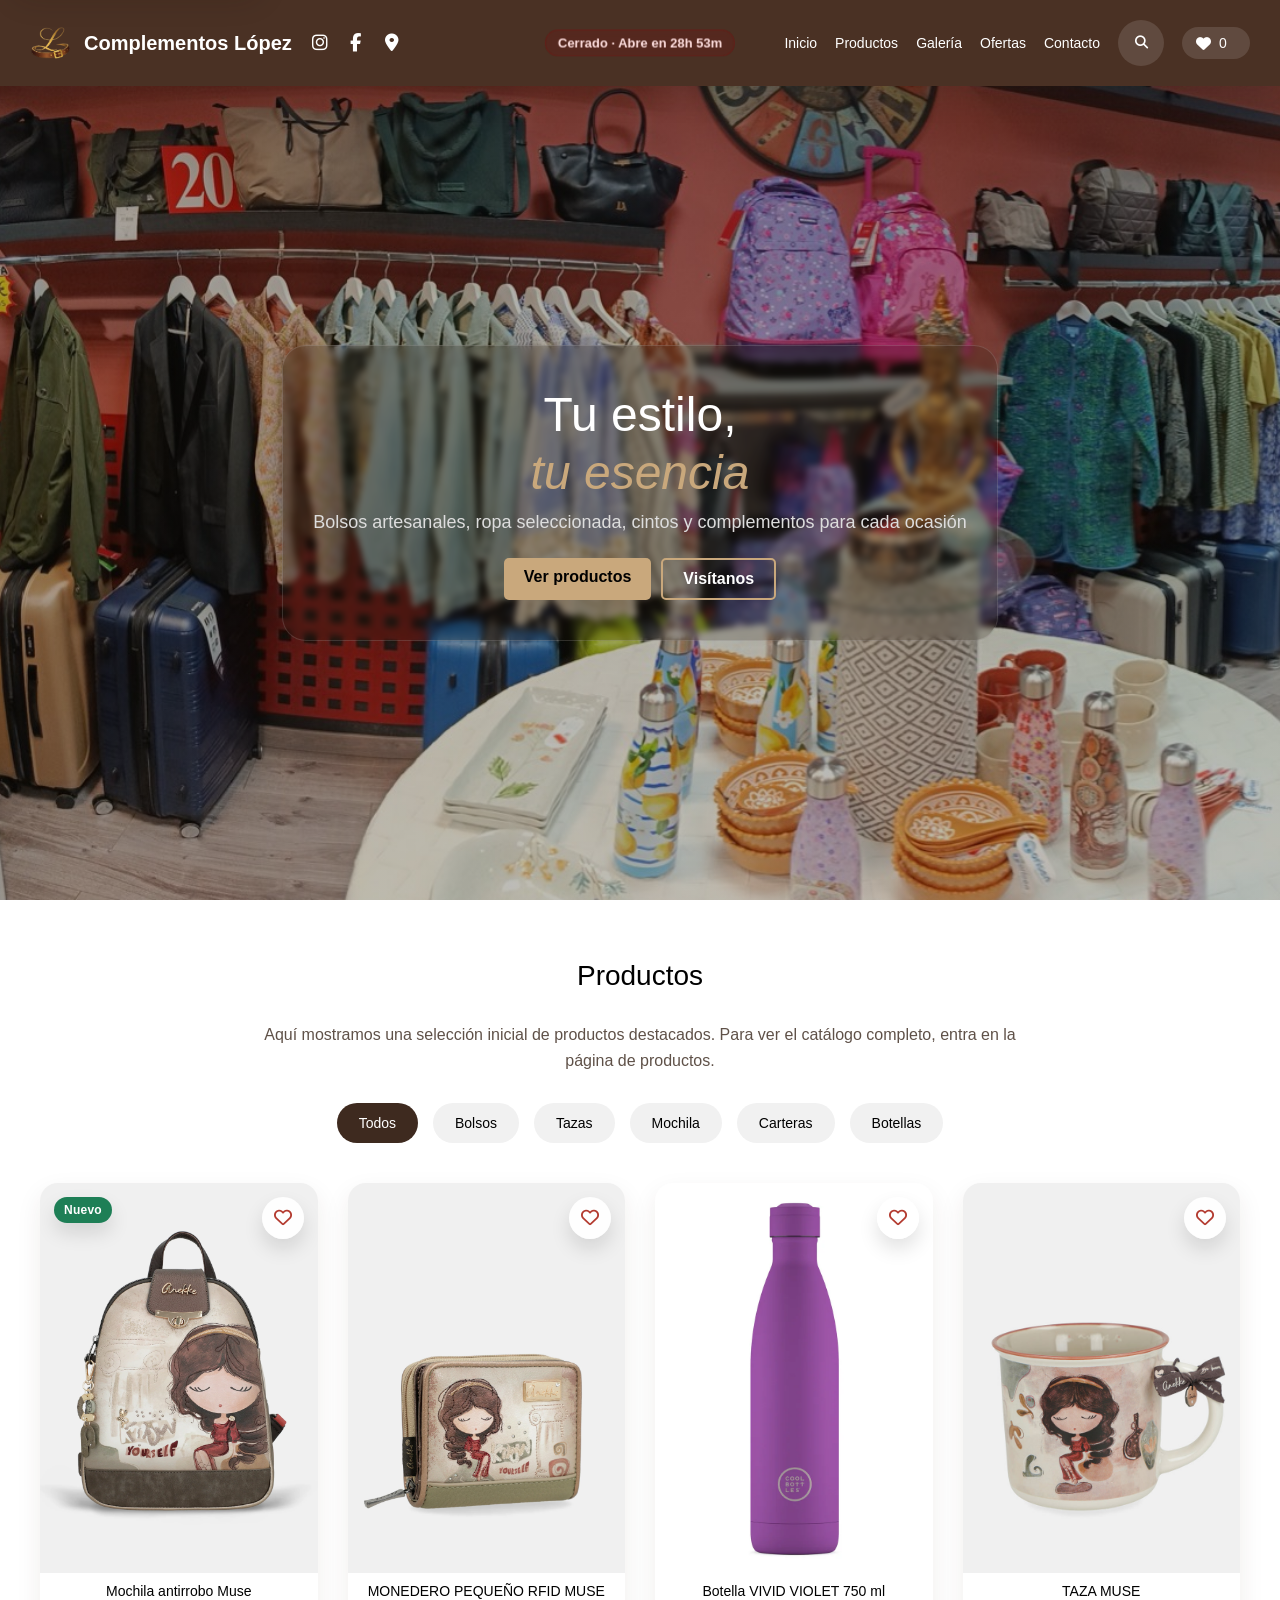
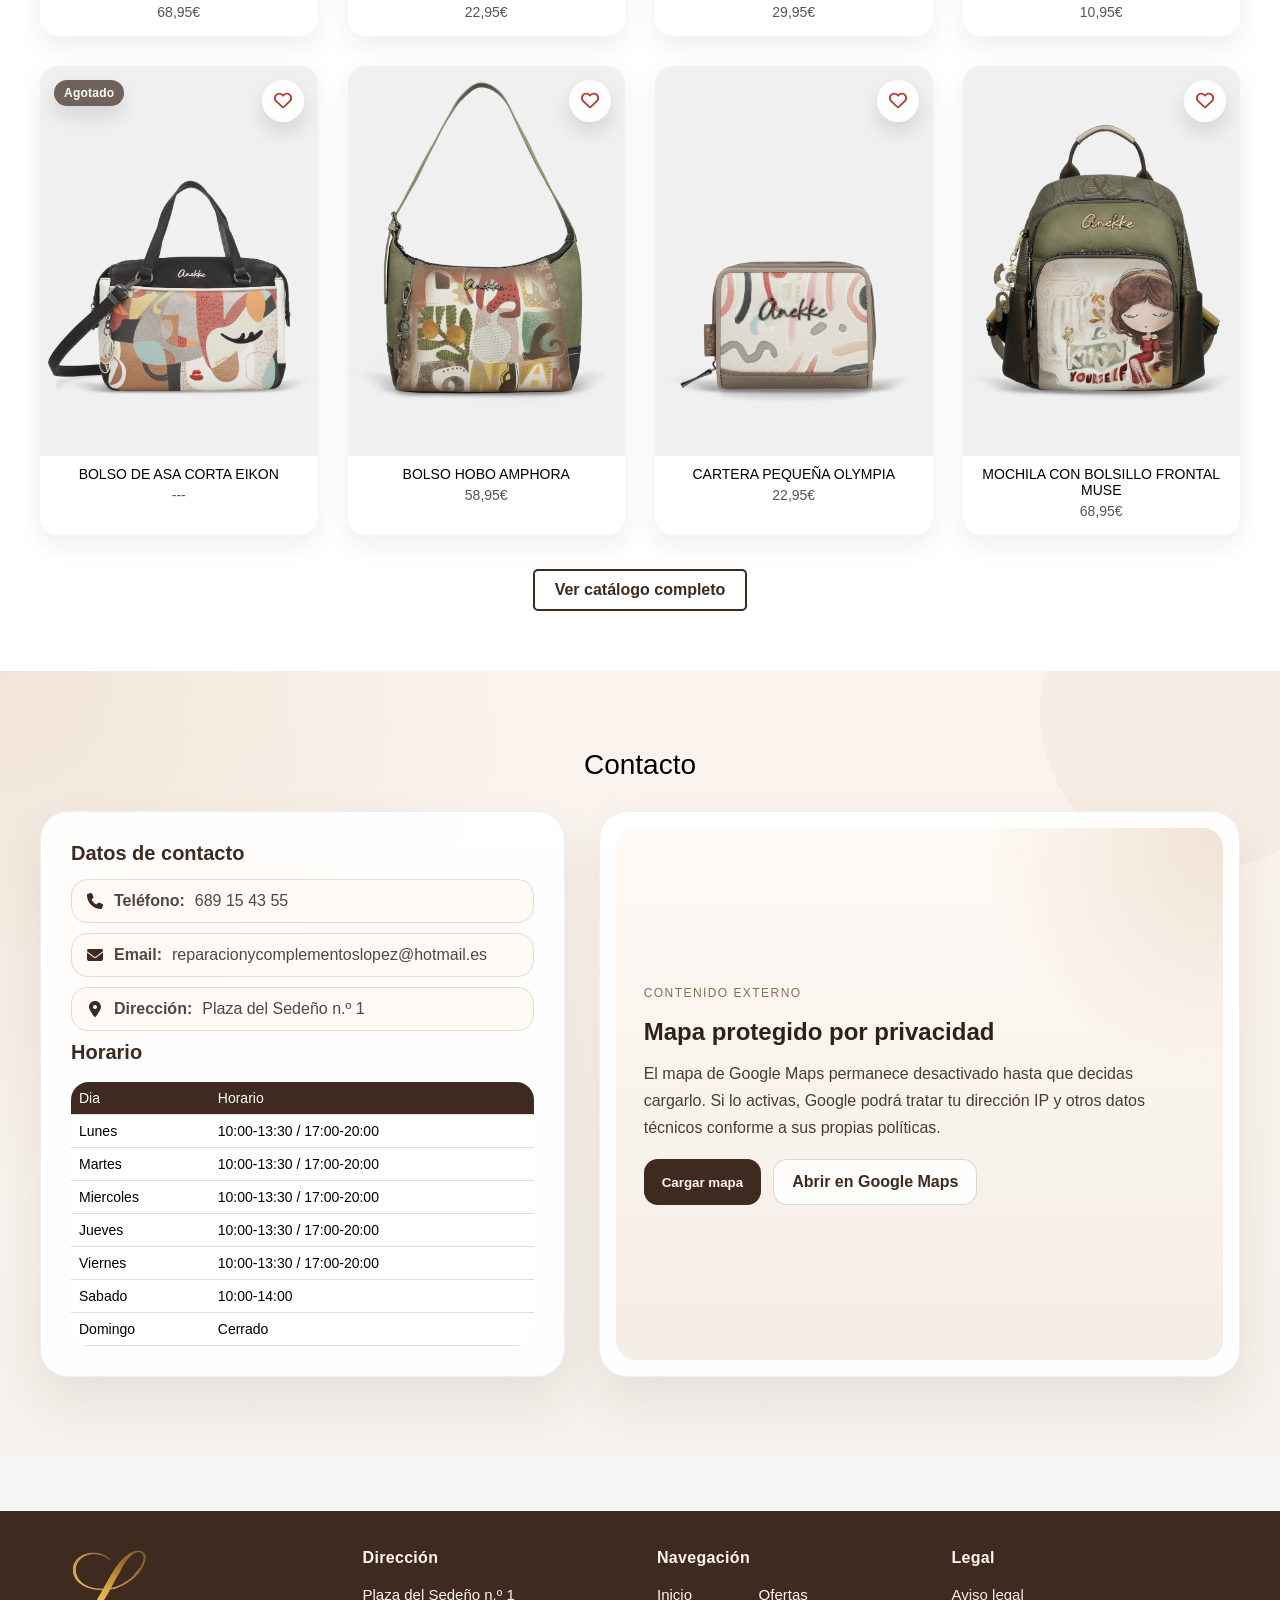
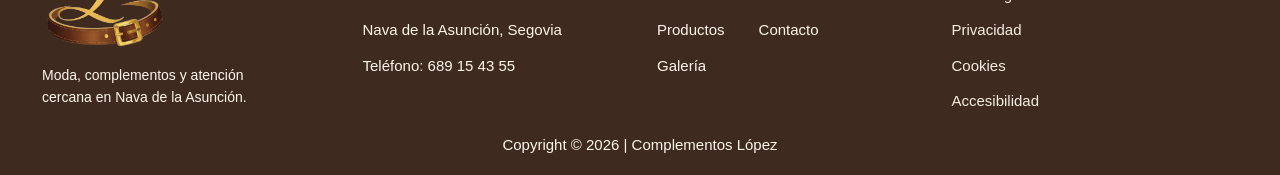
==== index.html @ 9026a292 "2º comit" ====
<!DOCTYPE html>
<html lang="es">
<head>
    <meta charset="UTF-8">
    <meta name="viewport" content="width=device-width, initial-scale=1.0">
    <title>Complementos López - Complementos y reparación de calzado en Nava de la Asunción</title>
    <meta name="description" content="Complementos López en Nava de la Asunción: complementos, reparación de calzado, catálogo, ofertas, galería, horarios y datos de contacto de la tienda.">
    <link rel="canonical" href="https://www.complementoslopeznava.es/">
    <link rel="stylesheet" href="styles.css">
    <link rel="stylesheet" href="https://cdnjs.cloudflare.com/ajax/libs/font-awesome/6.5.2/css/all.min.css">
    <script type="application/ld+json">
    {
      "@context": "https://schema.org",
      "@type": "LocalBusiness",
      "@id": "https://www.complementoslopeznava.es/#localbusiness",
      "name": "Complementos López",
      "url": "https://www.complementoslopeznava.es/",
      "image": "https://www.complementoslopeznava.es/imagen%20sin%20fondo%206.png",
      "logo": "https://www.complementoslopeznava.es/imagen%20sin%20fondo%206.png",
      "telephone": "+34689154355",
      "email": "reparacionycomplementoslopez@hotmail.es",
      "address": {
        "@type": "PostalAddress",
        "streetAddress": "Plaza del Sedeño n.º 1",
        "addressLocality": "Nava de la Asunción",
        "addressRegion": "Segovia",
        "addressCountry": "ES"
      },
      "openingHours": [
        "Mo-Fr 10:00-13:30",
        "Mo-Fr 17:00-20:00",
        "Sa 10:00-14:00"
      ],
      "openingHoursSpecification": [
        {
          "@type": "OpeningHoursSpecification",
          "dayOfWeek": [
            "Monday",
            "Tuesday",
            "Wednesday",
            "Thursday",
            "Friday"
          ],
          "opens": "10:00",
          "closes": "13:30"
        },
        {
          "@type": "OpeningHoursSpecification",
          "dayOfWeek": [
            "Monday",
            "Tuesday",
            "Wednesday",
            "Thursday",
            "Friday"
          ],
          "opens": "17:00",
          "closes": "20:00"
        },
        {
          "@type": "OpeningHoursSpecification",
          "dayOfWeek": "Saturday",
          "opens": "10:00",
          "closes": "14:00"
        }
      ],
      "sameAs": [
        "https://www.instagram.com/complementos_lopez?igsh=ODFwa2NobmN1YTds",
        "https://www.facebook.com/reparaciondecalzadoycomplemetoslopez?locale=es_ES"
      ],
      "hasMap": "https://maps.app.goo.gl/gQDj4W1P7266BY769"
    }
    </script>
    <script src="script.js" defer></script>
</head>
<body>
<div id="top" aria-hidden="true"></div>
<a class="skip-link" href="#contenido-principal">Saltar al contenido principal</a>
<!-----------------------------------------------NAVEGACION--------------------------------------------------->
    <header class="header">
        <div class="header-brand">
            <a href="#top" class="brand-link" aria-label="Ir al inicio">
                <img src="imagen sin fondo 6.png" alt="Logo de Complementos López" class="brand-logo">
                <h1>Complementos López</h1>
            </a>
            <div class="redes redes-brand">
              <a href="https://www.instagram.com/complementos_lopez?igsh=ODFwa2NobmN1YTds" target="_blank" rel="noopener noreferrer" aria-label="Instagram"><i class="fa-brands fa-instagram"></i></a>
              <a href="https://www.facebook.com/reparaciondecalzadoycomplemetoslopez?locale=es_ES" target="_blank" rel="noopener noreferrer" aria-label="Facebook"><i class="fa-brands fa-facebook-f"></i></a>
              <a href="#Contacto" aria-label="Ir a contacto"><i class="fa-solid fa-location-dot"></i></a>
            </div>
        </div>
        <a href="#Contacto" class="contador-link" aria-label="Ir a la sección de contacto y horario">
            <p class="contador contador-horario"></p>
        </a>
        <button class="menu-toggle" type="button" aria-expanded="false" aria-controls="header-panel" aria-label="Abrir menú principal">
            <span></span>
            <span></span>
            <span></span>
        </button>
        <div id="header-panel" class="header-panel">
            <nav class="nav">
                <ul>
                    <li><a href="#top">Inicio</a></li>
                    <li><a href="catalogo.html">Productos</a></li>
                    <li><a href="galeria.html">Galería</a></li>
                    <li><a href="ofertas.html">Ofertas</a></li>
                    <li><a href="#Contacto">Contacto</a></li>
                </ul>
            </nav>
            <div class="header-tools">
                <div class="buscador-header" role="search">
                    <button class="buscador-toggle" type="button" aria-label="Abrir buscador">
                        <i class="fa-solid fa-magnifying-glass"></i>
                    </button>
                    <div class="buscador-campo">
                        <input type="search" class="buscador-input" placeholder="Buscar producto" aria-label="Buscar producto">
                        <button class="buscador-cerrar" type="button" aria-label="Cerrar buscador">
                            <i class="fa-solid fa-xmark"></i>
                        </button>
                    </div>
                    <div class="buscador-resultados" hidden></div>
                </div>
            </div>
        </div>
        <div class="favoritos-menu">
            <button class="favoritos-toggle" type="button" aria-label="Abrir favoritos">
                <i class="fa-solid fa-heart favoritos-icono"></i>
                <span class="favoritos-contador">0</span>
            </button>
            <div class="favoritos-panel" hidden>
                <p class="favoritos-vacio">Todavía no has marcado productos favoritos.</p>
                <div class="favoritos-lista"></div>
            </div>
        </div>
    </header>

<main id="contenido-principal">
<!-----------------------------------------------CENTRO DEL INICIO-------------------------------------------->
    <section id="Inicio" class="hero">
        <a href="#Contacto" class="contador-hero-link" aria-label="Ir a la sección de contacto y horario">
            <p class="contador contador-horario contador-hero"></p>
        </a>
        <div class="hero-content">
            <h2>Tu estilo,<br><em>tu esencia</em></h2>
            <p class="subtitulo">Bolsos artesanales, ropa seleccionada, cintos y complementos para cada ocasión</p>
            <div class="hero-buttons">
                <a href="catalogo.html" class="btn">Ver productos</a>
                <a href="#Contacto" class="btn btn-outline">Visítanos</a>
            </div>
        </div>
    </section>

<!---------------------------------------------------FILTROS--------------------------------------------------->
    <section id="Productos" class="productos">
        <h2 class="titulo-seccion">Productos</h2>
        <p class="seccion-intro">
            Aquí mostramos una selección inicial de productos destacados. Para ver el catálogo completo, entra en la página de productos.
        </p>

        <div class="filtros">
            <button class="filtro-btn active" type="button">Todos</button>
            <button class="filtro-btn" type="button">Bolsos</button>
            <button class="filtro-btn" type="button">Tazas</button>
            <button class="filtro-btn" type="button">Mochila</button>
            <button class="filtro-btn" type="button">Carteras</button>
            <button class="filtro-btn" type="button">Botellas</button>
        </div>

<!---------------------------------------------------PRODUCTOS------------------------------------------------->

<!--Mochila antirrobo Muse-->

        <div class="grid-productos">
            <article
                class="producto"
                data-producto-id="mochila-muse"
                data-categoria="mochila"
                data-img="Productos/Mochila antirrobo Muse.jpg.webp"
                data-img-hover="Productos/Mochila antirrobo muse 2.jpg.webp"
                data-img2="Productos/Mochila antirrobo muse 2.jpg.webp"
                data-img3="Productos/MOCHILA ANTIRROBO MUSE 3.jpg.webp"
                data-descripcion="Mochila antirrobo de estilo urbano, cómoda para el día a día y con un acabado elegante."
                data-novedad="true">
                <img src="Productos/Mochila antirrobo Muse.jpg.webp" alt="Mochila antirrobo Muse">
                <h3>Mochila antirrobo Muse</h3>
                <p class="precio">68,95€</p>
            </article>

<!--MONEDERO PEQUEÑO RFID MUSE-->

            <article
                class="producto"
                data-producto-id="monedero-rfid-muse"
                data-categoria="carteras"
                data-img="Productos/MONEDERO PEQUENO RFID MUSE 1.jpg.webp"
                data-img-hover="Productos/MONEDERO PEQUENO RFID MUSE 2.jpg.webp"
                data-img2="Productos/MONEDERO PEQUENO RFID MUSE 2.jpg.webp"
                data-img3="Productos/MONEDERO PEQUENO RFID MUSE 3.jpg.webp"
                data-descripcion="Monedero pequeño RFID Muse con formato compacto y protección para tarjetas."
                data-novedad="false">
                <img src="Productos/MONEDERO PEQUENO RFID MUSE 1.jpg.webp" alt="MONEDERO PEQUEÑO RFID MUSE">
                <h3>MONEDERO PEQUEÑO RFID MUSE</h3>
                <p class="precio">22,95€</p>
            </article>

<!--Botella VIVID VIOLET 750 ml-->

            <article
                class="producto"
                data-producto-id="botella-vivid-violet"
                data-categoria="botellas"
                data-img="Productos/Botella VIVID VIOLET.jpg.webp"
                data-img-hover="Productos/Botella VIVID VIOLET 750 ml 2.jpg.webp"
                data-img2="Productos/Botella VIVID VIOLET 750 ml 2.jpg.webp"
                data-img3="Productos/Botella VIVID VIOLET 750 ml 3.jpg.webp"
                data-descripcion="Botella reutilizable de 750 ml, ligera y práctica para llevar agua con estilo."
                data-novedad="false">
                <img src="Productos/Botella VIVID VIOLET.jpg.webp" alt="Botella Vivid Violet de 750 mililitros">
                <h3>Botella VIVID VIOLET 750 ml</h3>
                <p class="precio">29,95€</p>
            </article>

<!--TAZA MUSE-->

            <article
                class="producto"
                data-producto-id="taza-muse"
                data-categoria="tazas"
                data-img="Productos/TAZA MUSE 1.jpg"
                data-img-hover="Productos/TAZA MUSE 2.jpg.webp"
                data-img2="Productos/TAZA MUSE 2.jpg.webp"
                data-img3="Productos/TAZA MUSE 3.jpg.webp"
                data-descripcion="Taza Muse con diseño cuidado para uso diario o regalo."
                data-novedad="false">
                <img src="Productos/TAZA MUSE 1.jpg" alt="TAZA MUSE">
                <h3>TAZA MUSE</h3>
                <p class="precio">10,95€</p>
            </article>

<!--BOLSO DE ASA CORTA EIKON-->

            <article
                class="producto"
                data-producto-id="bolso-eikon"
                data-categoria="bolsos"
                data-img="Productos/BOLSO DE ASA CORTA EIKON 1.jpg.webp"
                data-img-hover="Productos/BOLSO DE ASA CORTA EIKON 2.jpg.webp"
                data-img2="Productos/BOLSO DE ASA CORTA EIKON 2.jpg.webp"
                data-img3="Productos/BOLSO DE ASA CORTA EIKON 3.jpg.webp"
                data-descripcion="Bolso de asa corta con un formato elegante y cómodo para elevar cualquier look diario."
                data-novedad="false">
                <img src="Productos/BOLSO DE ASA CORTA EIKON 1.jpg.webp" alt="Bolso de asa corta eikon">
                <h3>BOLSO DE ASA CORTA EIKON</h3>
                <p class="precio">---</p>
            </article>

<!--BOLSO HOBO AMPHORA-->

            <article
                class="producto"
                data-producto-id="bolso-hobo"
                data-categoria="bolsos"
                data-img="Productos/BOLSO HOBO AMPHORA 1.jpg.webp"
                data-img-hover="Productos/BOLSO HOBO AMPHORA 2.jpg.webp"
                data-img2="Productos/BOLSO HOBO AMPHORA 2.jpg.webp"
                data-img3="Productos/BOLSO HOBO AMPHORA 3.jpg.webp"
                data-descripcion="Bolso hobo de estilo actual, amplio y práctico para el día a día."
                data-novedad="false">
                <img src="Productos/BOLSO HOBO AMPHORA 1.jpg.webp" alt="Bolso hobo Amphora">
                <h3>BOLSO HOBO AMPHORA</h3>
                <p class="precio">58,95€</p>
            </article>

<!--BILLETERO PEQUEÑO OLYMPIA-->
            
            <article
                class="producto"
                data-producto-id="cartera-olympia"
                data-categoria="carteras"
                data-img="Productos/BILLETERO PEQUENO OLYMPIA 1.jpg.webp"
                data-img-hover="Productos/BILLETERO PEQUENO OLYMPIA 2.jpg.webp"
                data-img2="Productos/BILLETERO PEQUENO OLYMPIA 2.jpg.webp"
                data-img3="Productos/BILLETERO PEQUENO OLYMPIA 3.jpg.webp"
                data-descripcion="Cartera compacta y práctica, perfecta para llevar lo esencial con orden."
                data-novedad="false">
                <img src="Productos/BILLETERO PEQUENO OLYMPIA 1.jpg.webp" alt="Cartera pequeña Olympia">
                <h3>CARTERA PEQUEÑA OLYMPIA</h3>
                <p class="precio">22,95€</p>
            </article>

<!--MOCHILA CON BOLSILLO FRONTAL MUSE-->
            
            <article
                class="producto"
                data-producto-id="mochila-frontal-muse"
                data-categoria="mochila"
                data-img="Productos/MOCHILA CON BOLSILLO FRONTAL MUSE 1.jpg.webp"
                data-img-hover="Productos/MOCHILA CON BOLSILLO FRONTAL MUSE 2.jpg.webp"
                data-img2="Productos/MOCHILA CON BOLSILLO FRONTAL MUSE 2.jpg.webp"
                data-img3="Productos/MOCHILA CON BOLSILLO FRONTAL MUSE 3.jpg.webp"
                data-descripcion="Mochila versátil con bolsillo frontal y formato cómodo para uso diario."
                data-novedad="false">
                <img src="Productos/MOCHILA CON BOLSILLO FRONTAL MUSE 1.jpg.webp" alt="Mochila con bolsillo frontal Muse">
                <h3>MOCHILA CON BOLSILLO FRONTAL MUSE</h3>
                <p class="precio">68,95€</p>
            </article>


        </div>

        <div class="productos-cta">
            <a href="catalogo.html" class="btn btn-outline-dark">Ver catálogo completo</a>
        </div>
    </section>

<!---------------------------------------------------CONTACTO----------------------------------------------------->
<section id="Contacto" class="contacto">
    <h2 class="titulo-seccion">Contacto</h2>

    <div class="contenedor-contacto">

        <div class="info-contacto">
            <h3>Datos de contacto</h3>
            <p><i class="fa-solid fa-phone"></i><strong>Teléfono:</strong> 689 15 43 55</p>
            <p><i class="fa-solid fa-envelope"></i><strong>Email:</strong> reparacionycomplementoslopez@hotmail.es</p>
            <p><i class="fa-solid fa-location-dot"></i><strong>Dirección:</strong> Plaza del Sedeño n.º 1</p>
            <a
                class="contacto-mapa-link"
                href="https://maps.app.goo.gl/gQDj4W1P7266BY769"
                target="_blank"
                rel="noopener noreferrer">
                <i class="fa-solid fa-map-location-dot"></i>
                <span>Abrir ubicacion en Google Maps</span>
            </a>

            <h3>Horario</h3>
            <table class="tabla-horario">
                <tr><th>Dia</th><th>Horario</th></tr>
                <tr><td>Lunes</td><td>10:00-13:30 / 17:00-20:00</td></tr>
                <tr><td>Martes</td><td>10:00-13:30 / 17:00-20:00</td></tr>
                <tr><td>Miercoles</td><td>10:00-13:30 / 17:00-20:00</td></tr>
                <tr><td>Jueves</td><td>10:00-13:30 / 17:00-20:00</td></tr>
                <tr><td>Viernes</td><td>10:00-13:30 / 17:00-20:00</td></tr>
                <tr><td>Sabado</td><td>10:00-14:00</td></tr>
                <tr><td>Domingo</td><td>Cerrado</td></tr>
            </table>
        </div>

<!----------------------------------------------------MAPA--------------------------------------------------------->

        <div class="mapa" data-mapa-externo>
            <div class="mapa-placeholder">
                <p class="mapa-eyebrow">Contenido externo</p>
                <h3>Mapa protegido por privacidad</h3>
                <p>El mapa de Google Maps permanece desactivado hasta que decidas cargarlo. Si lo activas, Google podrá tratar tu dirección IP y otros datos técnicos conforme a sus propias políticas.</p>
                <div class="mapa-acciones">
                    <button class="btn-mapa-cargar" type="button" data-mapa-cargar>Cargar mapa</button>
                    <a
                        class="btn-mapa-externo"
                        href="https://maps.app.goo.gl/gQDj4W1P7266BY769"
                        target="_blank"
                        rel="noopener noreferrer">Abrir en Google Maps</a>
                </div>
            </div>
            <template>
                <iframe
                    src="https://www.google.com/maps/embed?pb=!1m18!1m12!1m3!1d3004.0235527162286!2d-4.4882513!3d41.155837399999996!2m3!1f0!2f0!3f0!3m2!1i1024!2i768!4f13.1!3m3!1m2!1s0xd40d364d675784f%3A0x12f9c9408aeae79b!2sComplementos%20L%C3%B3pez%20%7C%20Nava%20de%20la%20Asunci%C3%B3n!5e0!3m2!1ses!2ses!4v1775639501755!5m2!1ses!2ses"
                    width="100%"
                    height="400"
                    style="border:0;"
                    allowfullscreen=""
                    loading="lazy"
                    referrerpolicy="no-referrer-when-downgrade"></iframe>
            </template>
        </div>

    </div>
</section>

    </main>
<footer class="footer">
    <div class="footer-superior">
        <div class="footer-brand">
            <a href="#top" class="footer-logo-link" aria-label="Ir al inicio de Complementos López">
                <img src="imagen sin fondo 6.png" alt="Logo de Complementos López" class="footer-logo">
            </a>
            <p class="footer-brand-texto">Moda, complementos y atención cercana en Nava de la Asunción.</p>
        </div>

        <div class="footer-columna">
            <h3>Dirección</h3>
            <p>Plaza del Sedeño n.º 1</p>
            <p>Nava de la Asunción, Segovia</p>
            <p>Teléfono: 689 15 43 55</p>
        </div>

        <div class="footer-columna">
            <h3>Navegación</h3>
            <div class="footer-nav-grid">
                <a href="#top">Inicio</a>
                <a href="ofertas.html">Ofertas</a>
                <a href="catalogo.html">Productos</a>
                <a href="index.html#Contacto">Contacto</a>
                <a href="galeria.html">Galería</a>
            </div>
        </div>

        <div class="footer-columna footer-columna-placeholder">
            <h3>Legal</h3>
            <a href="aviso-legal.html">Aviso legal</a>
            <a href="privacidad.html">Privacidad</a>
            <a href="cookies.html">Cookies</a>
            <a href="accesibilidad.html">Accesibilidad</a>
        </div>
    </div>

    <div class="footer-copy">
        <p>Copyright © 2026 | Complementos López</p>
    </div>
</footer>
</body>
</html>
---- styles.css ----
* {
  margin: 0;
  padding: 0;
  box-sizing: border-box;
}

html {
  scroll-behavior: smooth;
  overflow-x: hidden;
}

:root {
  --header-height: 86px;
  --header-height-mobile: 104px;
  --header-height-compact: 82px;
}

/* TIPOGRAFÍA */
body {
  font-family: Arial, sans-serif;
  background-color: #f5f5f5;
  margin: 0;
  padding-top: var(--header-height);
  width: 100%;
  max-width: 100%;
  overflow-x: hidden;
}

.skip-link {
  position: fixed;
  top: 14px;
  left: 14px;
  z-index: 2500;
  padding: 12px 16px;
  border-radius: 14px;
  background: #fff6ea;
  color: #3e2a1f;
  text-decoration: none;
  font-weight: 700;
  box-shadow: 0 18px 30px rgba(31, 20, 13, 0.16);
  transform: translateY(-180%);
  transition: transform 0.2s ease;
}

.skip-link:focus {
  transform: translateY(0);
}

a:focus-visible,
button:focus-visible,
input:focus-visible,
summary:focus-visible,
[role="button"]:focus-visible {
  outline: 3px solid #e7c493;
  outline-offset: 3px;
}

a,
button,
input,
textarea,
select,
summary,
[role="button"] {
  -webkit-tap-highlight-color: transparent;
}

.producto,
.producto *,
.galeria-post,
.galeria-post *,
.miniaturas img,
.producto-img-principal,
.producto-flecha,
.lightbox-nav,
.lightbox-cerrar {
  -webkit-tap-highlight-color: transparent;
}

body.lightbox-abierto,
body.modal-disponibilidad-abierta,
body.menu-movil-abierto {
  overflow: hidden;
}

/* HEADER */
.header {
  position: fixed;
  top: 0;
  width: 100%;
  background-color: #4a3124;
  color: white;
  display: flex;
  align-items: center;
  gap: 18px;
  padding: 16px 30px;
  z-index: 1000;
  min-height: var(--header-height);
  overflow: visible;
  box-shadow: 0 10px 30px rgba(31, 20, 13, 0.14);
}

.header-brand {
  display: flex;
  align-items: center;
  gap: 16px;
  flex: 0 0 auto;
  flex-wrap: wrap;
  position: relative;
  z-index: 3;
}

.brand-link {
  display: inline-flex;
  align-items: center;
  gap: 12px;
  text-decoration: none;
  color: white;
}

.brand-logo {
  width: 42px;
  height: 42px;
  object-fit: contain;
}

.header h1 {
  font-size: 20px;
  flex: 0 0 auto;
}

.menu-toggle {
  display: none;
  width: 46px;
  height: 46px;
  border: none;
  border-radius: 16px;
  background: rgba(255, 255, 255, 0.12);
  color: white;
  cursor: pointer;
  align-items: center;
  justify-content: center;
  flex-direction: column;
  gap: 5px;
  padding: 0;
}

.menu-toggle span {
  width: 20px;
  height: 2px;
  border-radius: 999px;
  background: currentColor;
  transition: transform 0.22s ease, opacity 0.22s ease;
}

.header.menu-abierto .menu-toggle span:nth-child(1) {
  transform: translateY(7px) rotate(45deg);
}

.header.menu-abierto .menu-toggle span:nth-child(2) {
  opacity: 0;
}

.header.menu-abierto .menu-toggle span:nth-child(3) {
  transform: translateY(-7px) rotate(-45deg);
}

.header-panel {
  margin-left: auto;
  min-width: 0;
  display: flex;
  align-items: center;
  justify-content: flex-end;
  gap: 18px;
  flex: 1 1 auto;
}

/* NAV */
.header nav {
  min-width: 0;
  position: relative;
  z-index: 3;
}

.header nav ul {
  list-style: none;
  display: flex;
  gap: 18px;
  flex-wrap: nowrap;
}

.header nav a {
  text-decoration: none;
  color: white;
  font-size: 14px;
  transition: color 0.2s, background 0.2s;
}

.header nav a:hover {
  color: #e0be90;
}

.header-tools {
  display: flex;
  align-items: center;
  gap: 12px;
  flex: 0 0 auto;
  position: relative;
  z-index: 4;
}

.breadcrumbs {
  display: flex;
  align-items: center;
  gap: 10px;
  max-width: 1240px;
  margin: 0 auto;
  padding: 10px 40px 0;
  color: #7a6d65;
  font-size: 13px;
}

.breadcrumbs a {
  color: #5f5148;
  text-decoration: none;
}

.breadcrumbs a:hover {
  color: #3e2a1f;
}

/* HERO (INICIO) */
.hero {
  position: relative;
  min-height: calc(100vh - var(--header-height));
  display: flex;
  justify-content: center;
  align-items: center;
  text-align: center;
  color: white;
  padding: 20px;
  overflow: hidden;
  isolation: isolate;
}

.hero::before {
  content: "";
  position: absolute;
  inset: 0;
  background-image:
    linear-gradient(rgba(20, 15, 10, 0.35), rgba(20, 15, 10, 0.28)),
    url("PANORAMICA de la tienda entera optimizada.jpg");
  background-repeat: no-repeat;
  background-size: auto 100%;
  background-position: left center;
  transform: scale(1.02);
  animation: mover-panorama 32s ease-in-out infinite alternate;
  z-index: -1;
}

.hero-content {
  max-width: 760px;
  padding: 40px 30px;
  background: rgba(35, 23, 16, 0.18);
  border: 1px solid rgba(255, 255, 255, 0.14);
  backdrop-filter: blur(3px);
  border-radius: 24px;
}

.contador-hero-link {
  display: none;
  text-decoration: none;
  z-index: 1;
}

.contador-hero {
  padding: 8px 16px;
  font-size: 12px;
  line-height: 1.1;
  text-align: center;
  box-shadow: 0 14px 30px rgba(28, 18, 12, 0.2);
}

@keyframes mover-panorama {
  from {
    background-position: left center;
  }

  to {
    background-position: right center;
  }
}

.hero-content h2 {
  font-size: 48px;
  font-weight: 300;
  line-height: 1.2;
  margin-bottom: 10px;
}

.hero-content h2 em {
  font-style: italic;
  color: #c9a87c;
}

.hero-content p {
  font-size: 18px;
  color: #ddd;
  margin-bottom: 25px;
}

/* BOTONES */
.hero-buttons {
  display: flex;
  justify-content: center;
  gap: 10px;
}

.btn {
  background-color: #c9a87c;
  color: black;
  padding: 10px 20px;
  text-decoration: none;
  font-weight: bold;
  border-radius: 5px;
  transition: background 0.2s;
}

.btn:hover {
  background-color: #e0be90;
}

.btn-outline {
  background: transparent;
  border: 2px solid #c9a87c;
  color: white;
}

.btn-outline:hover {
  background: #c9a87c;
  color: black;
}

/* RESPONSIVE */
@media (max-width: 768px) {
  .hero-content h2 {
    font-size: 28px;
  }

  .hero {
    min-height: calc(100vh - var(--header-height-mobile));
    flex-direction: column;
    gap: 14px;
    padding: 16px;
  }

  .hero::before {
    background-size: cover;
    animation-duration: 22s;
  }

  .hero-content {
    padding: 28px 18px;
    border-radius: 18px;
  }

  .breadcrumbs {
    justify-content: center;
    flex-wrap: wrap;
    padding: 12px 16px 0;
  }

  .footer-superior {
    display: flex;
    flex-direction: column;
    width: 100%;
    max-width: 100%;
    gap: 22px;
    padding: 28px 20px 20px;
  }

  .footer-columna {
    display: flex;
    flex-direction: column;
    width: 100%;
    max-width: 100%;
    text-align: left;
  }

  .footer-nav-grid {
    display: flex;
    flex-direction: column;
    width: 100%;
    row-gap: 12px;
  }

  .footer-brand {
    display: none !important;
  }
}

@media (max-width: 640px) {
  .footer {
    margin-top: 12px;
    overflow: hidden;
  }

  .footer-superior {
    padding: 24px 16px 18px;
  }

  .footer-columna + .footer-columna {
    margin-top: 18px;
  }

  .footer-columna p,
  .footer-columna a,
  .footer-columna span,
  .footer-columna h3 {
    max-width: 100%;
    overflow-wrap: anywhere;
  }

  .footer-nav-grid {
    row-gap: 10px;
  }
}

/* PRODUCTOS */
.productos {
  padding: 60px 40px;
  background-color: #fff;
  scroll-margin-top: 100px;
}

.catalogo-productos {
  min-height: calc(100vh - 190px);
}

.titulo-seccion {
  text-align: center;
  font-size: 28px;
  margin-bottom: 30px;
  font-weight: 300;
}

.seccion-intro {
  max-width: 760px;
  margin: 0 auto 30px;
  text-align: center;
  color: #5f5148;
  line-height: 1.6;
}

.productos-cta {
  display: flex;
  justify-content: center;
  margin-top: 34px;
}

.btn-outline-dark {
  background: transparent;
  border: 2px solid #3e2a1f;
  color: #3e2a1f;
}

.btn-outline-dark:hover {
  background: #3e2a1f;
  color: white;
}

/* FILTROS */
.filtros {
  display: flex;
  justify-content: center;
  gap: 15px;
  margin-bottom: 40px;
  flex-wrap: wrap;
}

.filtro, .filtro-btn {
  border: none;
  background: #f1f1f1;
  padding: 12px 22px;
  cursor: pointer;
  font-size: 14px;
  border-radius: 25px;
  transition: all 0.2s;
  font-weight: 500;
}

.filtro:hover, .filtro-btn:hover {
  background: #e0be90;
  color: black;
}

.filtro.activo, .filtro-btn.active {
  background: #3e2a1f;
  color: white;
}

/* GRID PRODUCTOS */
.grid-productos {
  display: grid;
  grid-template-columns: repeat(4, 1fr);
  gap: 30px;
}

@media (max-width: 1180px) {
  .grid-productos {
    grid-template-columns: repeat(3, minmax(0, 1fr));
    gap: 22px;
  }
}

/* TARJETA PRODUCTO */
.producto {
  position: relative;
  overflow: hidden;
  text-align: center;
  transition: transform 0.2s;
  cursor: pointer;
  background: #fff;
  border-radius: 18px;
  box-shadow: 0 10px 26px rgba(62, 42, 31, 0.08);
}

.producto img {
  width: 100%;
  height: 390px;
  object-fit: cover;
  display: block;
  margin-bottom: 10px;
  transition: transform 0.4s ease;
}

.producto:hover img {
  transform: scale(1.05);
}

.producto:hover {
  transform: translateY(-5px);
}

.producto h3 {
  font-size: 14px;
  margin-bottom: 5px;
  font-weight: 400;
  padding: 0 14px;
}

.precio {
  font-size: 14px;
  color: #555;
  padding: 0 14px 16px;
}

.producto-meta-superior {
  position: absolute;
  top: 14px;
  left: 14px;
  right: 14px;
  display: flex;
  align-items: flex-start;
  justify-content: space-between;
  gap: 12px;
  z-index: 2;
  pointer-events: none;
}

.producto-badges {
  display: flex;
  flex-wrap: wrap;
  gap: 8px;
}

.producto-badge {
  display: inline-flex;
  align-items: center;
  padding: 6px 10px;
  border-radius: 999px;
  font-size: 12px;
  font-weight: 600;
  letter-spacing: 0.02em;
  color: white;
  box-shadow: 0 10px 20px rgba(0, 0, 0, 0.12);
}

.badge-nuevo {
  background: #1e7f56;
}

.badge-oferta-card {
  background: #b33a2f;
}

.badge-agotado {
  background: #6f625a;
}

.producto-like {
  width: 42px;
  height: 42px;
  border: none;
  border-radius: 50%;
  background: rgba(255, 255, 255, 0.92);
  box-shadow: 0 10px 20px rgba(0, 0, 0, 0.12);
  cursor: pointer;
  font-size: 18px;
  display: inline-flex;
  align-items: center;
  justify-content: center;
  pointer-events: auto;
  transition: transform 0.2s ease, background 0.2s ease;
}

.producto-like:hover {
  transform: scale(1.06);
}

.producto-like.activo {
  background: #fff1f1;
}

.producto-like i {
  color: #b33a2f;
}

/* RESPONSIVE */
@media (max-width: 768px) {
  .productos,
  .ofertas,
  .galeria {
    padding: 52px 16px;
  }

  .filtros {
    gap: 10px;
    margin-bottom: 28px;
  }

  .filtro,
  .filtro-btn {
    padding: 10px 16px;
    font-size: 13px;
  }

  .grid-productos {
    grid-template-columns: repeat(2, minmax(0, 1fr));
    gap: 16px;
  }

  .producto {
    border-radius: 16px;
  }

  .producto img {
    height: auto;
    aspect-ratio: 4 / 5;
    margin-bottom: 8px;
  }

  .producto h3 {
    font-size: 13px;
    padding: 0 10px;
  }

  .precio {
    font-size: 13px;
    padding: 0 10px 14px;
  }

  .producto-meta-superior {
    top: 10px;
    left: 10px;
    right: 10px;
  }

  .producto-badge {
    padding: 5px 8px;
    font-size: 11px;
  }

  .producto-like {
    width: 38px;
    height: 38px;
    font-size: 16px;
  }
}

/* CONTACTO */
.contacto {
  position: relative;
  padding: 78px 40px;
  background:
    radial-gradient(circle at top left, rgba(201, 168, 124, 0.2), transparent 34%),
    linear-gradient(180deg, #fbf4ee 0%, #f5f1ec 100%);
  scroll-margin-top: 100px;
  overflow: hidden;
}

.contacto::before {
  content: "";
  position: absolute;
  top: -120px;
  right: -80px;
  width: 320px;
  height: 320px;
  border-radius: 50%;
  background: rgba(201, 168, 124, 0.09);
}

.contenedor-contacto {
  position: relative;
  max-width: 1200px;
  margin: 0 auto;
  display: grid;
  grid-template-columns: minmax(0, 0.45fr) minmax(320px, 0.55fr);
  gap: 34px;
  align-items: stretch;
}

/* INFO CONTACTO */
.info-contacto h3 {
  margin-bottom: 14px;
  font-size: 20px;
  font-weight: 600;
  color: #3e2a1f;
}

.info-contacto p {
  display: flex;
  align-items: center;
  gap: 10px;
  margin-bottom: 10px;
  color: #54463e;
  background: #fffaf6;
  border: 1px solid #ead9ca;
  padding: 12px 14px;
  border-radius: 16px;
  overflow-wrap: anywhere;
}

.info-contacto p i {
  width: 18px;
  color: #3e2a1f;
  text-align: center;
  flex: 0 0 auto;
}

.contacto-mapa-link {
  display: none;
  align-items: center;
  justify-content: center;
  gap: 10px;
  margin: 4px 0 18px;
  padding: 14px 16px;
  border-radius: 16px;
  background: #3e2a1f;
  color: #fff6ea;
  text-decoration: none;
  font-weight: 600;
  box-shadow: 0 14px 30px rgba(62, 42, 31, 0.14);
  transition: transform 0.2s ease, background 0.2s ease;
}

.contacto-mapa-link:hover {
  transform: translateY(-1px);
  background: #5a3d2c;
}

.info-contacto {
  position: relative;
  background: rgba(255, 255, 255, 0.92);
  padding: 30px;
  border-radius: 28px;
  border: 1px solid rgba(101, 75, 57, 0.09);
  box-shadow: 0 22px 50px rgba(62, 42, 31, 0.09);
  min-width: 0;
}

/* TABLA HORARIO */
.tabla-horario {
  width: 100%;
  border-collapse: collapse;
  margin-top: 18px;
  background: #faf7f3;
  border-radius: 18px;
  overflow: hidden;
  box-shadow: inset 0 0 0 1px #ead9ca;
}

.tabla-horario th,
.tabla-horario td {
  padding: 8px;
  text-align: left;
  border-bottom: 1px solid #ddd;
  font-size: 14px;
}

.tabla-horario th {
  font-weight: 500;
  background-color: #3e2a1f;
  color: white;
}

.tabla-horario td {
  background: white;
}

/* MAPA */
.mapa {
  position: relative;
  background: rgba(255, 255, 255, 0.92);
  width: 100%;
  height: auto;
  min-height: 440px;
  overflow: hidden;
  border-radius: 28px;
  border: 1px solid rgba(101, 75, 57, 0.09);
  box-shadow: 0 22px 50px rgba(62, 42, 31, 0.09);
  padding: 16px;
  min-width: 0;
}

.mapa iframe {
  width: 100%;
  height: 100%;
  border: 0;
  border-radius: 20px;
}

.mapa[data-mapa-externo] {
  display: flex;
  align-items: stretch;
}

.mapa-placeholder {
  width: 100%;
  min-height: 100%;
  display: flex;
  flex-direction: column;
  justify-content: center;
  gap: 14px;
  padding: 28px;
  border-radius: 20px;
  background:
    radial-gradient(circle at top right, rgba(201, 168, 124, 0.28), transparent 30%),
    linear-gradient(180deg, #fffaf6 0%, #f4ede6 100%);
  color: #4c3a2f;
}

.mapa-eyebrow {
  font-size: 12px;
  letter-spacing: 0.12em;
  text-transform: uppercase;
  color: #8c6c52;
}

.mapa-placeholder h3 {
  font-size: 24px;
  color: #2f2119;
}

.mapa-placeholder p {
  line-height: 1.7;
}

.mapa-acciones {
  display: flex;
  flex-wrap: wrap;
  gap: 12px;
  margin-top: 4px;
}

.btn-mapa-cargar,
.btn-mapa-externo {
  display: inline-flex;
  align-items: center;
  justify-content: center;
  min-height: 46px;
  padding: 12px 18px;
  border-radius: 14px;
  font-weight: 700;
  text-decoration: none;
  transition: transform 0.2s ease, background 0.2s ease, color 0.2s ease;
}

.btn-mapa-cargar {
  border: none;
  background: #3e2a1f;
  color: #fff6ea;
  cursor: pointer;
}

.btn-mapa-cargar:hover,
.btn-mapa-externo:hover {
  transform: translateY(-1px);
}

.btn-mapa-externo {
  border: 1px solid rgba(62, 42, 31, 0.18);
  background: rgba(255, 255, 255, 0.88);
  color: #3e2a1f;
}

@media (max-width: 980px) {
  .contenedor-contacto {
    grid-template-columns: 1fr;
    gap: 20px;
  }

  .info-contacto {
    order: 1;
  }

  .mapa {
    order: 2;
    min-height: 360px;
  }
}

/* RESPONSIVE CONTACTO */
@media (max-width: 768px) {
  .contacto {
    padding: 42px 16px 22px;
  }

  .contenedor-contacto {
    grid-template-columns: 1fr;
    gap: 16px;
  }

  .info-contacto {
    order: 1;
    padding: 20px;
  }

  .info-contacto p {
    align-items: flex-start;
  }

  .mapa {
    order: 2;
    min-height: 240px;
    padding: 12px;
  }

  .mapa iframe {
    height: 240px;
  }

  .mapa-placeholder {
    padding: 22px 18px;
  }

  .mapa-placeholder h3 {
    font-size: 21px;
  }

  .mapa-acciones {
    flex-direction: column;
  }

  .tabla-horario th,
  .tabla-horario td {
    font-size: 13px;
  }
}

/* OFERTAS */
.ofertas {
  padding: 60px 40px;
  background-color: #fff7f2;
}

.precio-antiguo {
  text-decoration: line-through;
  color: #999;
  margin-right: 8px;
  font-size: 13px;
}

.precio-nuevo {
  color: #c0392b;
  font-weight: bold;
  font-size: 15px;
}

/* GALERIA */
.galeria {
  padding: 60px 40px;
  background-color: #ffffff;
}

.galeria-feed {
  display: grid;
  grid-template-columns: repeat(4, minmax(0, 1fr));
  grid-auto-rows: 180px;
  grid-auto-flow: dense;
  gap: 18px;
}

.galeria-post {
  position: relative;
  border: none;
  border-radius: 22px;
  overflow: hidden;
  cursor: pointer;
  background: #eadfd4;
}

.galeria-post img {
  width: 100%;
  height: 100%;
  object-fit: cover;
  display: block;
  transition: transform 0.35s ease;
}

.galeria-post:hover img {
  transform: scale(1.05);
}

.galeria-post-grande {
  grid-column: span 2;
  grid-row: span 2;
}

.galeria-post-ancha {
  grid-column: span 2;
}

.galeria-post-vertical {
  grid-row: span 2;
}

.galeria-post-vertical img {
  object-position: center top;
}

.galeria-post-overlay {
  position: absolute;
  inset: 0;
  display: flex;
  flex-direction: column;
  justify-content: flex-end;
  gap: 8px;
  padding: 18px;
  color: white;
  background: linear-gradient(180deg, rgba(0, 0, 0, 0.02), rgba(0, 0, 0, 0.58));
  opacity: 0;
  transition: opacity 0.25s ease;
  text-align: left;
  font-size: 14px;
  line-height: 1.5;
}

.galeria-post:hover .galeria-post-overlay {
  opacity: 1;
}

.lightbox {
  position: fixed;
  inset: 0;
  background: rgba(16, 11, 8, 0.92);
  z-index: 2000;
  display: flex;
  align-items: center;
  justify-content: center;
  padding: 30px;
}

.lightbox[hidden] {
  display: none;
}

.lightbox-figura {
  max-width: min(1100px, 82vw);
  max-height: 88vh;
  margin: 0;
  text-align: center;
  color: white;
}

.lightbox-figura img {
  max-width: 100%;
  max-height: 78vh;
  border-radius: 18px;
}

.lightbox-figura figcaption {
  margin-top: 14px;
  font-size: 15px;
  color: #f1e7df;
}

.lightbox-nav,
.lightbox-cerrar {
  position: absolute;
  width: 48px;
  height: 48px;
  border: none;
  border-radius: 50%;
  background: rgba(255, 255, 255, 0.14);
  color: white;
  cursor: pointer;
  display: inline-flex;
  align-items: center;
  justify-content: center;
  font-size: 18px;
}

.lightbox-cerrar {
  top: 24px;
  right: 24px;
}

.lightbox-prev {
  left: 24px;
}

.lightbox-next {
  right: 24px;
}

@media (max-width: 768px) {
  .legal-hero {
    padding: 18px 16px 12px;
  }

  .legal-hero-inner {
    padding: 28px 20px;
    border-radius: 24px;
  }

  .legal-hero-inner h2 {
    font-size: 30px;
  }

  .legal-content {
    padding: 8px 16px 42px;
    grid-template-columns: 1fr;
    gap: 18px;
  }

  .legal-sidebar {
    position: static;
  }

  .legal-section {
    padding: 22px 18px;
    border-radius: 22px;
  }

  .legal-section h3 {
    font-size: 22px;
  }
}

/* RESPONSIVE GALERIA */
@media (max-width: 768px) {
  .galeria-feed {
    grid-template-columns: repeat(2, minmax(0, 1fr));
    grid-auto-rows: 136px;
    gap: 12px;
  }

  .galeria-post-grande,
  .galeria-post-ancha,
  .galeria-post-horizontal {
    grid-column: span 2;
  }

  .lightbox {
    padding: 16px;
  }

  .lightbox-prev {
    left: 12px;
  }

  .lightbox-next {
    right: 12px;
  }

  .lightbox-cerrar {
    top: 12px;
    right: 12px;
  }
}

/* REDES SOCIALES HEADER */
.redes {
  display: flex;
  gap: 12px;
  margin-left: 0;
}

.redes a {
  display: inline-flex;
  align-items: center;
  justify-content: center;
  font-size: 18px;
  min-width: 24px;
  min-height: 24px;
  color: white;
  text-decoration: none;
  transition: transform 0.2s, color 0.2s;
}

.redes a:hover {
  color: #e0be90;
  transform: scale(1.2);
}

.favoritos-menu {
  position: relative;
}

.favoritos-toggle {
  border: none;
  background: rgba(255, 255, 255, 0.12);
  color: white;
  border-radius: 999px;
  padding: 8px 14px;
  min-width: 68px;
  display: inline-flex;
  align-items: center;
  gap: 8px;
  cursor: pointer;
  font-size: 14px;
}

.favoritos-icono {
  font-size: 15px;
}

.favoritos-panel {
  position: absolute;
  right: 0;
  top: calc(100% + 12px);
  width: 320px;
  max-height: 420px;
  background: white;
  color: #3e2a1f;
  border-radius: 18px;
  padding: 14px;
  box-shadow: 0 20px 40px rgba(26, 18, 13, 0.2);
  display: flex;
  flex-direction: column;
  gap: 14px;
  overflow: hidden;
}

.favoritos-panel[hidden] {
  display: none;
}

.favoritos-lista {
  display: flex;
  flex-direction: column;
  gap: 12px;
  overflow-y: auto;
  max-height: 250px;
}

.favoritos-vacio {
  color: #6f625a;
  font-size: 14px;
  line-height: 1.5;
}

.favorito-item {
  display: grid;
  grid-template-columns: 60px 1fr auto;
  gap: 10px;
  align-items: center;
}

.favorito-item img {
  width: 60px;
  height: 60px;
  object-fit: cover;
  border-radius: 12px;
  cursor: pointer;
}

.favorito-item-info {
  cursor: pointer;
}

.favorito-item-info h4 {
  font-size: 14px;
  margin-bottom: 4px;
}

.favorito-item-info p {
  font-size: 13px;
  color: #7a6d65;
}

.favorito-item-remove {
  border: none;
  background: #f7efe7;
  color: #7f3c32;
  width: 34px;
  height: 34px;
  border-radius: 50%;
  cursor: pointer;
}

.favoritos-resumen {
  margin-top: auto;
  border-top: 1px solid #eadfd4;
  padding: 16px 4px 4px;
  display: flex;
  align-items: center;
  justify-content: space-between;
  gap: 12px;
}

.favoritos-resumen span {
  font-size: 13px;
  color: #7a6d65;
}

.favoritos-resumen strong {
  font-size: 28px;
  font-weight: 600;
  color: #3e2a1f;
}

.favoritos-destacado {
  animation: favoritos-bump 0.38s ease;
}

.favorito-volador {
  position: fixed;
  width: 24px;
  height: 24px;
  pointer-events: none;
  z-index: 3000;
  display: inline-flex;
  align-items: center;
  justify-content: center;
  color: #b33a2f;
  text-shadow: 0 8px 18px rgba(179, 58, 47, 0.28);
}

.favorito-volador i {
  font-size: 22px;
}

@keyframes favoritos-bump {
  0% {
    transform: scale(1);
  }

  35% {
    transform: scale(1.12);
  }

  100% {
    transform: scale(1);
  }
}

.buscador-header {
  position: relative;
  display: flex;
  align-items: center;
  justify-content: flex-end;
  width: 46px;
  color: white;
  flex: 0 0 auto;
}

.buscador-toggle,
.buscador-cerrar {
  width: 46px;
  min-width: 46px;
  height: 46px;
  flex: 0 0 46px;
  aspect-ratio: 1 / 1;
  padding: 0;
  border: none;
  border-radius: 50%;
  background: rgba(255, 255, 255, 0.12);
  color: white;
  display: inline-flex;
  align-items: center;
  justify-content: center;
  cursor: pointer;
  transition: transform 0.2s ease, background 0.2s ease, opacity 0.2s ease;
}

.buscador-toggle:hover,
.buscador-cerrar:hover {
  background: rgba(255, 255, 255, 0.18);
  transform: translateY(-1px);
}

.buscador-campo {
  position: absolute;
  top: 0;
  right: 0;
  width: 0;
  height: 46px;
  opacity: 0;
  pointer-events: none;
  display: flex;
  align-items: center;
  gap: 8px;
  overflow: hidden;
  padding: 0;
  border-radius: 999px;
  background: rgba(255, 255, 255, 0.12);
  backdrop-filter: blur(8px);
  transition: width 0.28s ease, opacity 0.18s ease, padding 0.28s ease, box-shadow 0.2s ease;
}

.buscador-cerrar {
  align-self: center;
  margin-right: -2px;
}

.buscador-header.abierto {
  width: min(185px, calc(100vw - 32px));
}

.buscador-header.abierto .buscador-toggle {
  opacity: 0;
  pointer-events: none;
  transform: scale(0.9);
}

.buscador-header.abierto .buscador-campo {
  width: min(185px, calc(100vw - 32px));
  padding: 0 6px 0 16px;
  opacity: 1;
  pointer-events: auto;
  box-shadow: 0 16px 32px rgba(24, 16, 11, 0.22);
}

.buscador-input {
  width: 100%;
  border: none;
  background: transparent;
  color: white;
  outline: none;
  font-size: 14px;
  min-width: 0;
  appearance: none;
  -webkit-appearance: none;
  box-shadow: none;
}

.buscador-input:focus,
.buscador-input:focus-visible {
  outline: none;
  box-shadow: none;
}

.buscador-campo:focus-within {
  box-shadow:
    inset 0 0 0 1px rgba(255, 255, 255, 0.08),
    0 16px 32px rgba(24, 16, 11, 0.22);
}

.buscador-input::placeholder {
  color: rgba(255, 255, 255, 0.75);
}

.buscador-input::-webkit-search-cancel-button {
  -webkit-appearance: none;
  appearance: none;
  display: none;
}

.buscador-resultados {
  position: absolute;
  top: calc(100% + 10px);
  right: 0;
  width: 340px;
  max-height: 360px;
  overflow-y: auto;
  background: white;
  border-radius: 18px;
  box-shadow: 0 18px 40px rgba(26, 18, 13, 0.22);
  padding: 10px;
  z-index: 20;
}

.buscador-item {
  width: 100%;
  border: none;
  background: white;
  display: grid;
  grid-template-columns: 54px 1fr;
  gap: 10px;
  align-items: center;
  text-align: left;
  padding: 8px;
  border-radius: 14px;
  cursor: pointer;
}

.buscador-item:hover {
  background: #f8f1eb;
}

.buscador-item img {
  width: 54px;
  height: 54px;
  object-fit: cover;
  border-radius: 12px;
}

.buscador-item-texto {
  display: flex;
  flex-direction: column;
  gap: 4px;
  color: #3e2a1f;
}

.buscador-item-texto small {
  color: #7a6d65;
}

.buscador-vacio {
  padding: 14px 10px;
  color: #6f625a;
  font-size: 14px;
}

.contador-link {
  position: absolute;
  left: 50%;
  top: 50%;
  transform: translate(-50%, -50%);
  text-decoration: none;
  z-index: 1;
  transition: left 0.25s ease, transform 0.25s ease;
}

.header.buscador-activo .contador-link {
  left: 390px;
  transform: translateY(-50%);
}

/* FOOTER */
.footer {
  flex: 0 0 auto;
  margin-top: 56px;
  background: #3e2a1f;
  color: #fff6ea;
}

.footer-superior {
  max-width: 1320px;
  margin: 0 auto;
  padding: 38px 42px 24px;
  display: grid;
  grid-template-columns: minmax(180px, 1.1fr) minmax(180px, 1fr) minmax(180px, 1fr) minmax(220px, 1.1fr);
  gap: 34px;
  align-items: start;
}

.footer-brand {
  display: flex;
  flex-direction: column;
  align-items: flex-start;
  gap: 16px;
}

.footer-logo-link {
  display: inline-flex;
  align-items: center;
}

.footer-logo {
  width: 128px;
  max-width: 100%;
  height: auto;
  object-fit: contain;
}

.footer-brand-texto {
  max-width: 220px;
  font-size: 14px;
  line-height: 1.6;
}

.footer-columna {
  display: flex;
  flex-direction: column;
  gap: 12px;
}

.footer-nav-grid {
  display: grid;
  grid-template-columns: max-content max-content;
  column-gap: 34px;
  row-gap: 12px;
  align-items: start;
}

.footer-nav-grid a:nth-child(5) {
  grid-column: 1;
}

.footer-columna h3 {
  margin: 0 0 4px;
  font-size: 16px;
  font-weight: 700;
  letter-spacing: 0.02em;
}

.footer-columna p,
.footer-columna a,
.footer-columna span {
  margin: 0;
  font-size: 15px;
  line-height: 1.55;
  color: inherit;
  text-decoration: none;
}

.footer-columna a:hover {
  color: #e7c493;
}

.footer-columna-placeholder a {
  opacity: 0.96;
}

.footer-copy {
  padding: 0 24px 22px;
  text-align: center;
  font-size: 15px;
}

.footer-copy p {
  margin: 0;
}

/* EMPUJA FOOTER ABAJO */
html {
  min-height: 100%;
}

body {
  min-height: 100vh;
  display: flex;
  flex-direction: column;
}

main {
  flex: 1 0 auto;
}

.legal-page {
  background:
    radial-gradient(circle at top left, rgba(201, 168, 124, 0.18), transparent 28%),
    linear-gradient(180deg, #fbf6f1 0%, #f6f1eb 100%);
}

.legal-hero {
  padding: 30px 40px 20px;
}

.legal-hero-inner {
  max-width: 1320px;
  margin: 0 auto;
  padding: 38px 42px;
  border-radius: 30px;
  background:
    linear-gradient(135deg, rgba(62, 42, 31, 0.96), rgba(88, 59, 42, 0.94)),
    linear-gradient(180deg, rgba(255, 255, 255, 0.04), rgba(255, 255, 255, 0));
  color: #fff6ea;
  box-shadow: 0 28px 60px rgba(62, 42, 31, 0.12);
}

.legal-eyebrow {
  margin-bottom: 14px;
  font-size: 12px;
  letter-spacing: 0.14em;
  text-transform: uppercase;
  color: #d9bd95;
}

.legal-hero-inner h2 {
  font-size: 42px;
  font-weight: 400;
  margin-bottom: 14px;
}

.legal-hero-inner p:last-child {
  max-width: 760px;
  line-height: 1.7;
  color: rgba(255, 246, 234, 0.9);
}

.legal-content {
  max-width: 1320px;
  margin: 0 auto;
  padding: 12px 40px 60px;
  display: grid;
  grid-template-columns: minmax(260px, 0.34fr) minmax(0, 0.66fr);
  gap: 28px;
  align-items: start;
}

.legal-sidebar {
  position: sticky;
  top: calc(var(--header-height) + 20px);
  display: grid;
  gap: 18px;
}

.legal-card {
  padding: 22px 22px 20px;
  border-radius: 22px;
  background: rgba(255, 255, 255, 0.92);
  border: 1px solid rgba(101, 75, 57, 0.08);
  box-shadow: 0 20px 40px rgba(62, 42, 31, 0.08);
}

.legal-card h3 {
  margin-bottom: 10px;
  color: #2f2119;
}

.legal-card p,
.legal-card a {
  color: #5b4c43;
  line-height: 1.65;
}

.legal-card-warning {
  background: linear-gradient(180deg, #fff9f3 0%, #f7eee2 100%);
  border-color: rgba(201, 168, 124, 0.26);
}

.legal-article {
  display: grid;
  gap: 18px;
}

.legal-section {
  padding: 28px 30px;
  border-radius: 26px;
  background: rgba(255, 255, 255, 0.94);
  border: 1px solid rgba(101, 75, 57, 0.08);
  box-shadow: 0 20px 46px rgba(62, 42, 31, 0.08);
}

.legal-section h3 {
  margin-bottom: 16px;
  font-size: 24px;
  font-weight: 500;
  color: #2f2119;
}

.legal-section p,
.legal-section li {
  color: #5b4c43;
  line-height: 1.78;
}

.legal-section p + p,
.legal-section ul + p,
.legal-section p + ul {
  margin-top: 14px;
}

.legal-list,
.legal-data-list {
  padding-left: 22px;
}

.legal-section code {
  padding: 2px 6px;
  border-radius: 8px;
  background: #f2ebe4;
  color: #3e2a1f;
  font-size: 0.95em;
}

@media (max-width: 1180px) {
  .legal-content {
    grid-template-columns: 1fr;
    gap: 22px;
  }

  .legal-sidebar {
    position: static;
    top: auto;
    grid-template-columns: repeat(2, minmax(0, 1fr));
    gap: 16px;
  }

  .legal-card,
  .legal-section {
    min-width: 0;
  }

  .legal-card p,
  .legal-card a,
  .legal-section p,
  .legal-section li {
    overflow-wrap: anywhere;
  }
}

@media (max-width: 760px) {
  .legal-hero {
    padding: 22px 16px 14px;
  }

  .legal-hero-inner {
    padding: 26px 20px;
    border-radius: 24px;
  }

  .legal-hero-inner h2 {
    font-size: 32px;
  }

  .legal-content {
    padding: 10px 16px 44px;
  }

  .legal-sidebar {
    grid-template-columns: 1fr;
  }

  .legal-card {
    padding: 18px 18px 16px;
    border-radius: 20px;
  }

  .legal-section {
    padding: 22px 18px;
    border-radius: 22px;
  }

  .legal-section h3 {
    font-size: 22px;
  }
}
/* PRODUCTO INDIVIDUAL */
.producto-individual {
  padding: 18px 40px 60px;
  background-color: #ffffff;
}

.producto-container {
  max-width: 1040px;
  margin: auto;
  display: grid;
  grid-template-columns: minmax(280px, 390px) minmax(320px, 1fr);
  gap: 48px;
  align-items: start;
}

/* IMAGEN */
.producto-img {
  max-width: 390px;
}

.producto-img-principal {
  position: relative;
  display: inline-flex;
  align-items: center;
  justify-content: center;
  width: 100%;
}

.producto-img img {
  width: 100%;
  max-width: 360px;
  height: auto;
  object-fit: contain;
  border-radius: 16px;
  margin: 0;
}

.producto-info {
  padding-top: 4px;
}

.producto-acciones {
  display: flex;
  align-items: center;
  gap: 12px;
  flex-wrap: wrap;
}

.producto-etiquetas {
  display: flex;
  flex-wrap: wrap;
  gap: 10px;
  margin-bottom: 16px;
}

/* INFO */
.producto-info h2 {
  font-size: 28px;
  margin-bottom: 15px;
  font-weight: 400;
}

.producto-info p {
  font-size: 20px;
  margin-bottom: 20px;
  color: #333;
}

.precio-producto .precio-antiguo,
.precio-producto .precio-nuevo {
  font-size: 20px;
}

.producto-reciente-lista {
  display: inline-flex;
  align-items: center;
  justify-content: center;
  margin: 0 14px 18px;
  padding: 7px 12px;
  border-radius: 999px;
  background: #f0e6da;
  color: #5a483c;
  font-size: 12px;
  font-weight: 600;
  letter-spacing: 0.02em;
}

.producto-descripcion {
  font-size: 16px;
  line-height: 1.7;
  color: #5f5148;
}

.producto-capacidades {
  display: flex;
  align-items: flex-end;
  gap: 44px;
  margin: 0 0 28px;
}

.producto-capacidades[hidden] {
  display: none;
}

.producto-capacidades button {
  min-width: 92px;
  padding: 0 16px 12px;
  border: 0;
  border-bottom: 2px solid transparent;
  background: transparent;
  color: #151515;
  cursor: pointer;
  font-size: 28px;
  font-weight: 300;
  line-height: 1.1;
  text-align: center;
  transition: border-color 0.2s ease, color 0.2s ease;
}

.producto-capacidades button:hover,
.producto-capacidades button.activo {
  border-bottom-color: #333333;
  color: #000000;
}

.relacionados {
  padding: 0 40px 50px;
}

.relacionados > h3 {
  text-align: center;
  font-size: 28px;
  font-weight: 300;
  margin-bottom: 30px;
}

.relacionados .grid-productos {
  max-width: 1200px;
  margin: 0 auto;
}

.relacionado-item h3 {
  font-size: 14px;
  line-height: 1.35;
  font-weight: 400;
  padding: 0 14px;
  overflow-wrap: anywhere;
}

.producto-flecha {
  position: absolute;
  top: 50%;
  transform: translateY(-50%);
  width: 42px;
  height: 42px;
  border: none;
  border-radius: 50%;
  background: rgba(62, 42, 31, 0.75);
  color: white;
  cursor: pointer;
  z-index: 2;
}

.producto-flecha-prev {
  left: 14px;
}

.producto-flecha-next {
  right: 14px;
}

/* BOTÓN */
.btn-comprar {
  background-color: #3e2a1f;
  color: white;
  border: none;
  padding: 12px 25px;
  border-radius: 14px;
  cursor: pointer;
  font-size: 14px;
  transition: background 0.2s;
}

.btn-comprar:hover {
  background-color: #5a3d2c;
}

.disponibilidad-backdrop {
  position: fixed;
  inset: 0;
  background: rgba(34, 23, 16, 0.42);
  display: flex;
  align-items: center;
  justify-content: center;
  padding: 28px;
  z-index: 2200;
}

.disponibilidad-backdrop[hidden] {
  display: none;
}

.disponibilidad-modal {
  position: relative;
  width: min(640px, calc(100vw - 56px));
  max-height: calc(100vh - 56px);
  overflow-y: auto;
  background:
    radial-gradient(circle at top left, rgba(201, 168, 124, 0.2), transparent 34%),
    linear-gradient(180deg, #fffaf6 0%, #f7f1eb 100%);
  color: #3e2a1f;
  border-radius: 28px;
  border: 1px solid rgba(101, 75, 57, 0.12);
  box-shadow: 0 28px 60px rgba(30, 21, 15, 0.28);
  padding: 26px;
}

.disponibilidad-cerrar {
  position: absolute;
  top: 16px;
  right: 16px;
  width: 42px;
  height: 42px;
  border: none;
  border-radius: 50%;
  background: rgba(62, 42, 31, 0.08);
  color: #3e2a1f;
  cursor: pointer;
  font-size: 18px;
}

.disponibilidad-cerrar:hover {
  background: rgba(62, 42, 31, 0.14);
}

.disponibilidad-estado {
  display: grid;
  gap: 14px;
  text-align: center;
  margin-bottom: 24px;
  padding: 12px 10px 0;
}

.disponibilidad-estado h3 {
  font-size: 28px;
  font-weight: 400;
}

.disponibilidad-icono {
  display: inline-flex;
  align-items: center;
  justify-content: center;
  width: 88px;
  height: 88px;
  margin: 0 auto;
  border-radius: 50%;
  font-size: 42px;
  box-shadow: inset 0 0 0 1px rgba(255, 255, 255, 0.65);
}

.disponibilidad-icono.disponible {
  background: rgba(30, 127, 86, 0.14);
  color: #1e7f56;
}

.disponibilidad-icono.no-disponible {
  background: rgba(179, 58, 47, 0.14);
  color: #b33a2f;
}

.disponibilidad-estado-principal {
  font-size: 22px;
  font-weight: 600;
  color: #3e2a1f;
}

.disponibilidad-estado-secundario {
  font-size: 15px;
  line-height: 1.6;
  color: #6a5b50;
}

.disponibilidad-estado-actualizacion {
  font-size: 13px;
  color: #8a7b71;
}

.disponibilidad-contenido {
  display: grid;
  gap: 18px;
}

.disponibilidad-mensaje {
  background: rgba(255, 255, 255, 0.78);
  border: 1px solid rgba(101, 75, 57, 0.1);
  border-radius: 22px;
  padding: 20px;
  text-align: center;
  box-shadow: 0 18px 36px rgba(62, 42, 31, 0.08);
}

.disponibilidad-mensaje p {
  color: #5b4a40;
  font-size: 15px;
  line-height: 1.7;
}

.disponibilidad-frase-animada {
  display: inline-block;
  margin-top: 10px;
  color: #3e2a1f;
  font-weight: 600;
  animation: disponibilidad-latido 2.8s ease-in-out infinite;
}

.disponibilidad-mapa {
  background: rgba(255, 255, 255, 0.88);
  border: 1px solid rgba(101, 75, 57, 0.1);
  border-radius: 24px;
  padding: 12px;
  box-shadow: 0 20px 40px rgba(62, 42, 31, 0.08);
}

.disponibilidad-mapa iframe {
  width: 100%;
  height: 250px;
  border: 0;
  border-radius: 18px;
}

.disponibilidad-mapa[data-mapa-externo] {
  padding: 0;
  overflow: hidden;
  background: linear-gradient(180deg, #fffaf6 0%, #f1e8df 100%);
}

.mapa-placeholder-modal {
  min-height: 250px;
  padding: 24px;
}

@keyframes disponibilidad-latido {
  0%,
  100% {
    transform: translateY(0);
    opacity: 0.88;
  }

  50% {
    transform: translateY(-2px);
    opacity: 1;
  }
}

.btn-favorito-producto {
  border: 1px solid #d8c5b5;
  background: #fff7f1;
  color: #7f3c32;
  padding: 12px 18px;
  border-radius: 14px;
  cursor: pointer;
  font-size: 14px;
  display: inline-flex;
  align-items: center;
  gap: 10px;
  transition: transform 0.2s ease, background 0.2s ease, border-color 0.2s ease;
}

.btn-favorito-producto:hover {
  transform: translateY(-1px);
  background: #fcefe7;
}

.btn-favorito-producto.activo {
  background: #fff1f1;
  border-color: #d8a4a1;
}

.btn-favorito-producto i {
  color: #b33a2f;
}

/* RESPONSIVE PRODUCTO */
@media (max-width: 768px) {
  .producto-container {
    grid-template-columns: 1fr;
    text-align: center;
  }

  .producto-img {
    max-width: 100%;
    margin: 0 auto;
  }

  .producto-img img {
    max-width: 100%;
  }

  .producto-info {
    padding-top: 0;
  }

  .producto-etiquetas {
    justify-content: center;
  }

  .producto-acciones {
    justify-content: center;
  }

  .producto-capacidades {
    justify-content: center;
    gap: 18px;
    margin-bottom: 24px;
  }

  .producto-capacidades button {
    min-width: 76px;
    padding: 0 10px 10px;
    font-size: 22px;
  }

  .disponibilidad-backdrop {
    padding: 16px;
  }

  .disponibilidad-modal {
    width: min(100vw - 32px, 640px);
    padding: 22px 18px 18px;
    border-radius: 22px;
  }

  .disponibilidad-estado h3 {
    font-size: 24px;
  }

  .disponibilidad-estado-principal {
    font-size: 19px;
  }

  .disponibilidad-mapa iframe {
    height: 220px;
  }

  .relacionados {
    padding: 0 16px 40px;
  }
}

/* CONTADOR HORARIO (EN HEADER ARRIBA CENTRADO) */
.contador {
  font-size: 13px;
  font-weight: bold;
  padding: 5px 12px;
  border-radius: 20px;
  backdrop-filter: blur(5px);
  white-space: nowrap;
  transition: transform 0.2s ease, box-shadow 0.2s ease;
}

.contador-link:hover .contador {
  transform: translateY(-1px);
  box-shadow: 0 6px 18px rgba(0, 0, 0, 0.18);
}

/* ABIERTO */
.contador.abierto {
  background-color: rgba(0, 128, 0, 0.25);
  color: #d4ffd4;
  border: 1px solid rgba(0, 128, 0, 0.4);
}

.contador.cerrado {
  background-color: rgba(120, 18, 18, 0.25);
  color: #ffe0e0;
  border: 1px solid rgba(120, 18, 18, 0.4);
}

.miniaturas {
  margin-top: 12px;
  display: flex;
  gap: 12px;
  flex-wrap: wrap;
}

.miniaturas img {
  width: 74px;
  height: 92px;
  object-fit: cover;
  cursor: pointer;
  border: 2px solid transparent;
  border-radius: 8px;
  transition: border-color 0.2s, transform 0.2s, opacity 0.2s;
}

.miniaturas img:hover,
.miniaturas img.activa {
  border-color: #3e2a1f;
  transform: translateY(-2px);
}

.estado-vacio {
  grid-column: 1 / -1;
  text-align: center;
  padding: 28px 24px;
  border: 1px dashed #c9b7a5;
  border-radius: 16px;
  background: #fffaf6;
  color: #5f5148;
}

/* AJUSTES FINALES HEADER RESPONSIVE */
@media (max-width: 1380px) {
  .header.buscador-activo h1 {
    display: none;
  }
}

@media (max-width: 1210px) {
  .header h1 {
    display: none;
  }

  .header-brand {
    gap: 12px;
  }

  .brand-link {
    gap: 0;
  }

  .contador-link {
    position: static;
    left: auto;
    top: auto;
    transform: none;
    margin-left: 6px;
    margin-right: auto;
    z-index: 3;
  }

  .header.buscador-activo .contador-link {
    left: auto;
    transform: none;
  }
}

@media (max-width: 1020px) {
  body {
    padding-top: var(--header-height-compact);
  }

  .header {
    display: flex;
    align-items: center;
    gap: 12px;
    padding: 12px 14px;
    min-height: var(--header-height-compact);
  }

  .hero {
    min-height: calc(100vh - var(--header-height-compact));
  }

  .header-brand {
    flex: 0 1 auto;
    min-width: 0;
    gap: 10px;
    flex-wrap: nowrap;
  }

  .brand-link {
    min-width: 0;
  }

  .brand-logo {
    width: 34px;
    height: 34px;
  }

  .header-panel {
    order: 3;
    margin-left: auto;
    min-width: 0;
    display: flex;
    align-items: center;
    gap: 10px;
    flex: 0 0 auto;
  }

  .menu-toggle {
    display: inline-flex;
    order: 5;
    margin-left: 0;
    flex: 0 0 auto;
    z-index: 5;
  }

  .header > .favoritos-menu {
    order: 4;
    flex: 0 0 auto;
  }

  .contador-link {
    position: static;
    left: auto;
    top: auto;
    transform: none;
    margin: 0;
    flex: 0 0 auto;
    z-index: 3;
  }

  .contador {
    max-width: none;
    min-width: 0;
    padding: 6px 10px;
    font-size: 12px;
    line-height: 1;
    white-space: nowrap;
    text-align: center;
  }

  .header nav {
    position: absolute;
    top: calc(100% + 10px);
    right: 14px;
    width: min(300px, calc(100vw - 28px));
    padding: 18px;
    background: linear-gradient(180deg, rgba(68, 46, 34, 0.98) 0%, rgba(50, 33, 24, 0.98) 100%);
    border: 1px solid rgba(224, 190, 144, 0.18);
    border-radius: 28px;
    box-shadow: 0 28px 60px rgba(24, 15, 10, 0.32);
    backdrop-filter: blur(12px);
    opacity: 0;
    visibility: hidden;
    pointer-events: none;
    transform: translateY(-10px) scale(0.98);
    transform-origin: top right;
    transition: opacity 0.22s ease, transform 0.22s ease, visibility 0.22s ease;
    z-index: 6;
  }

  .header.menu-abierto nav {
    opacity: 1;
    visibility: visible;
    pointer-events: auto;
    transform: translateY(0) scale(1);
  }

  .header nav ul {
    flex-direction: column;
    gap: 12px;
  }

  .header nav a {
    display: block;
    padding: 14px 18px;
    font-size: 15px;
    font-weight: 600;
    border-radius: 18px;
    background: rgba(255, 255, 255, 0.08);
    box-shadow: inset 0 0 0 1px rgba(255, 255, 255, 0.04);
  }

  .header-tools {
    width: auto;
    display: flex;
    align-items: center;
    gap: 10px;
    flex: 0 0 auto;
  }

  .redes {
    gap: 8px;
    flex-wrap: nowrap;
  }

  .redes a {
    font-size: 16px;
  }

  .favoritos-menu {
    width: auto;
  }

  .favoritos-toggle {
    min-height: 46px;
    padding: 8px 14px;
  }

  .favoritos-panel {
    position: absolute;
    right: 0;
    width: min(320px, calc(100vw - 28px));
    max-width: min(320px, calc(100vw - 28px));
    margin-top: 12px;
  }

  .buscador-header {
    width: 46px;
    justify-content: flex-end;
  }

  .buscador-toggle {
    width: 46px;
    min-width: 46px;
    flex: 0 0 46px;
    gap: 0;
    border-radius: 50%;
  }

  .buscador-cerrar {
    border-radius: 50%;
  }

  .buscador-header.abierto {
    width: clamp(180px, 22vw, 230px);
  }

  .buscador-header.abierto .buscador-campo {
    width: clamp(180px, 22vw, 230px);
  }

  .buscador-resultados {
    left: auto;
    right: 0;
    width: min(320px, calc(100vw - 28px));
  }
}

@media (max-width: 640px) {
  .header {
    gap: 8px;
    padding: 10px;
    min-height: var(--header-height-compact);
  }

  .header-brand {
    flex: 1 1 auto;
    gap: 8px;
    min-width: 0;
    margin-right: auto;
  }

  .brand-logo {
    width: 32px;
    height: 32px;
  }

  .redes {
    gap: 1px;
  }

  .redes a {
    font-size: 16px;
    min-width: 25px;
    min-height: 25px;
  }

  .contador-link {
    flex: 1 1 160px;
    min-width: 0;
    max-width: 220px;
    margin-right: auto;
  }

  .contador {
    width: auto;
    max-width: 100%;
    padding: 6px 8px;
    font-size: 11px;
    white-space: nowrap;
    overflow: hidden;
    text-overflow: ellipsis;
  }

  .header-panel {
    position: absolute;
    top: calc(100% + 10px);
    right: 10px;
    left: auto;
    width: min(240px, calc(100vw - 20px));
    max-width: calc(100vw - 20px);
    display: none;
    gap: 12px;
    padding: 14px;
    margin-left: 0;
    background: linear-gradient(180deg, rgba(68, 46, 34, 0.98) 0%, rgba(50, 33, 24, 0.98) 100%);
    border: 1px solid rgba(224, 190, 144, 0.18);
    border-radius: 24px;
    box-shadow: 0 24px 50px rgba(24, 15, 10, 0.28);
    backdrop-filter: blur(12px);
    opacity: 0;
    visibility: hidden;
    pointer-events: none;
    transform: translateY(-10px) scale(0.98);
    transform-origin: top right;
    transition: opacity 0.22s ease, transform 0.22s ease, visibility 0.22s ease;
    z-index: 6;
  }

  .header.menu-abierto .header-panel {
    display: grid;
    opacity: 1;
    visibility: visible;
    pointer-events: auto;
    transform: translateY(0) scale(1);
  }

  .header nav {
    position: static;
    width: 100%;
    padding: 0;
    background: none;
    border: 0;
    border-radius: 0;
    box-shadow: none;
    backdrop-filter: none;
  }

  .header nav ul {
    gap: 10px;
  }

  .header nav a {
    padding: 12px 14px;
    font-size: 14px;
  }

  .header-tools {
    order: -1;
    width: 100%;
    display: block;
    padding: 0;
    background: none;
    border: 0;
    border-radius: 0;
    box-shadow: none;
    backdrop-filter: none;
  }

  .header-tools .buscador-header {
    width: 100%;
    justify-content: stretch;
  }

  .header-tools .buscador-toggle {
    display: none;
  }

  .header-tools .buscador-cerrar {
    border-radius: 50%;
    background: transparent;
    pointer-events: none;
    transform: none;
  }

  .header-tools .buscador-cerrar:hover {
    background: transparent;
    transform: none;
  }

  .header-tools .buscador-cerrar i {
    display: none;
  }

  .header-tools .buscador-cerrar::before {
    content: "\f002";
    font-family: "Font Awesome 6 Free";
    font-weight: 900;
    font-size: 16px;
  }

  .header-tools .buscador-campo {
    position: relative;
    top: auto;
    right: auto;
    left: auto;
    width: 100%;
    height: 52px;
    opacity: 1;
    pointer-events: auto;
    gap: 8px;
    padding: 0 10px 0 16px;
    border-radius: 20px;
    background: rgba(255, 255, 255, 0.08);
    box-shadow: inset 0 0 0 1px rgba(255, 255, 255, 0.04);
  }

  .header-tools .buscador-header.abierto {
    width: 100%;
  }

  .header-tools .buscador-input::-webkit-search-cancel-button {
    -webkit-appearance: none;
    appearance: none;
    display: block;
    width: 18px;
    height: 18px;
    cursor: pointer;
    background:
      linear-gradient(45deg, transparent 43%, #ffffff 43%, #ffffff 57%, transparent 57%),
      linear-gradient(-45deg, transparent 43%, #ffffff 43%, #ffffff 57%, transparent 57%);
    opacity: 0.92;
  }

  .header-tools .buscador-header.abierto .buscador-campo {
    width: 100%;
  }

  .header-tools .buscador-resultados {
    left: 0;
    right: 0;
    width: 100%;
  }

  .header > .favoritos-menu {
    order: 4;
    margin-left: auto;
  }

  .favoritos-toggle {
    min-width: 68px;
    min-height: 46px;
    padding: 8px 14px;
    gap: 6px;
    font-size: 13px;
  }

  .favoritos-panel {
    right: -10px;
    width: min(300px, calc(100vw - 20px));
    max-width: min(300px, calc(100vw - 20px));
  }

  .menu-toggle {
    width: 46px;
    height: 46px;
    border-radius: 16px;
    flex: 0 0 auto;
  }

  .contacto {
    padding: 36px 14px 14px;
  }

  .info-contacto {
    padding: 16px;
  }

  .contacto-mapa-link {
    display: inline-flex;
    width: 100%;
    margin: 2px 0 16px;
  }

  .mapa {
    display: flex;
    min-height: 300px;
  }

  .mapa iframe {
    display: block;
    height: 300px;
  }
}

@media (max-width: 768px) {
  .footer {
    display: block;
    height: auto;
    margin-top: 12px;
    overflow: hidden;
  }

  .footer-superior {
    display: flex !important;
    flex-direction: column !important;
    width: 100%;
    max-width: 100%;
    gap: 18px;
    padding: 20px 16px 18px;
  }

  .footer-brand,
  .footer-copy {
    display: none !important;
  }

  .footer-brand + .footer-columna {
    display: none !important;
  }

  .footer-columna {
    display: flex;
    flex-direction: column;
    width: 100%;
    max-width: 100%;
    gap: 10px;
    text-align: left;
  }

  .footer-columna + .footer-columna {
    margin-top: 0;
  }

  .footer-columna h3,
  .footer-columna p,
  .footer-columna a,
  .footer-columna span {
    max-width: 100%;
    overflow-wrap: anywhere;
  }

  .footer-nav-grid {
    display: flex !important;
    flex-direction: column !important;
    width: 100%;
    gap: 10px;
  }

  .footer-nav-grid a[href*="#Contacto"] {
    display: none;
  }
}

@media (max-width: 660px) {
  .contador-link {
    display: none !important;
  }

  .contador-hero-link {
    display: inline-flex;
    align-items: center;
    justify-content: center;
  }
}
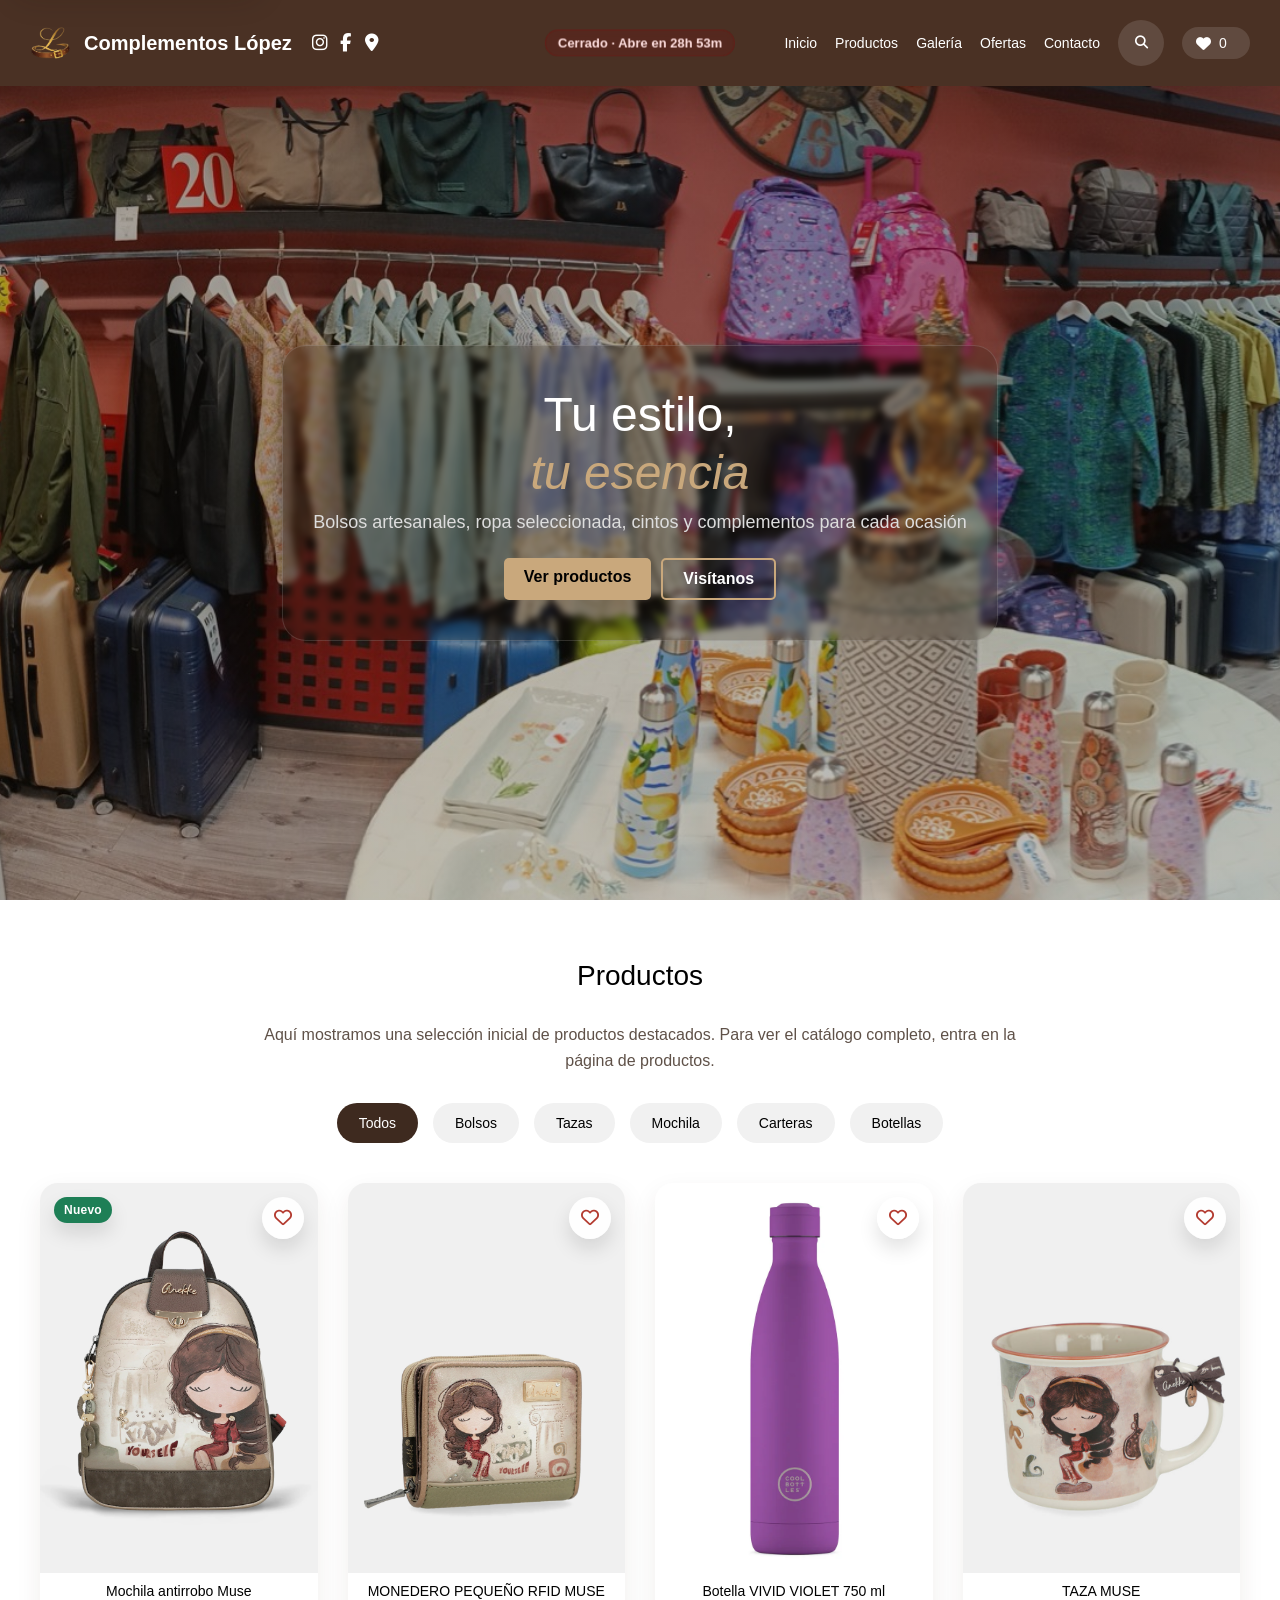
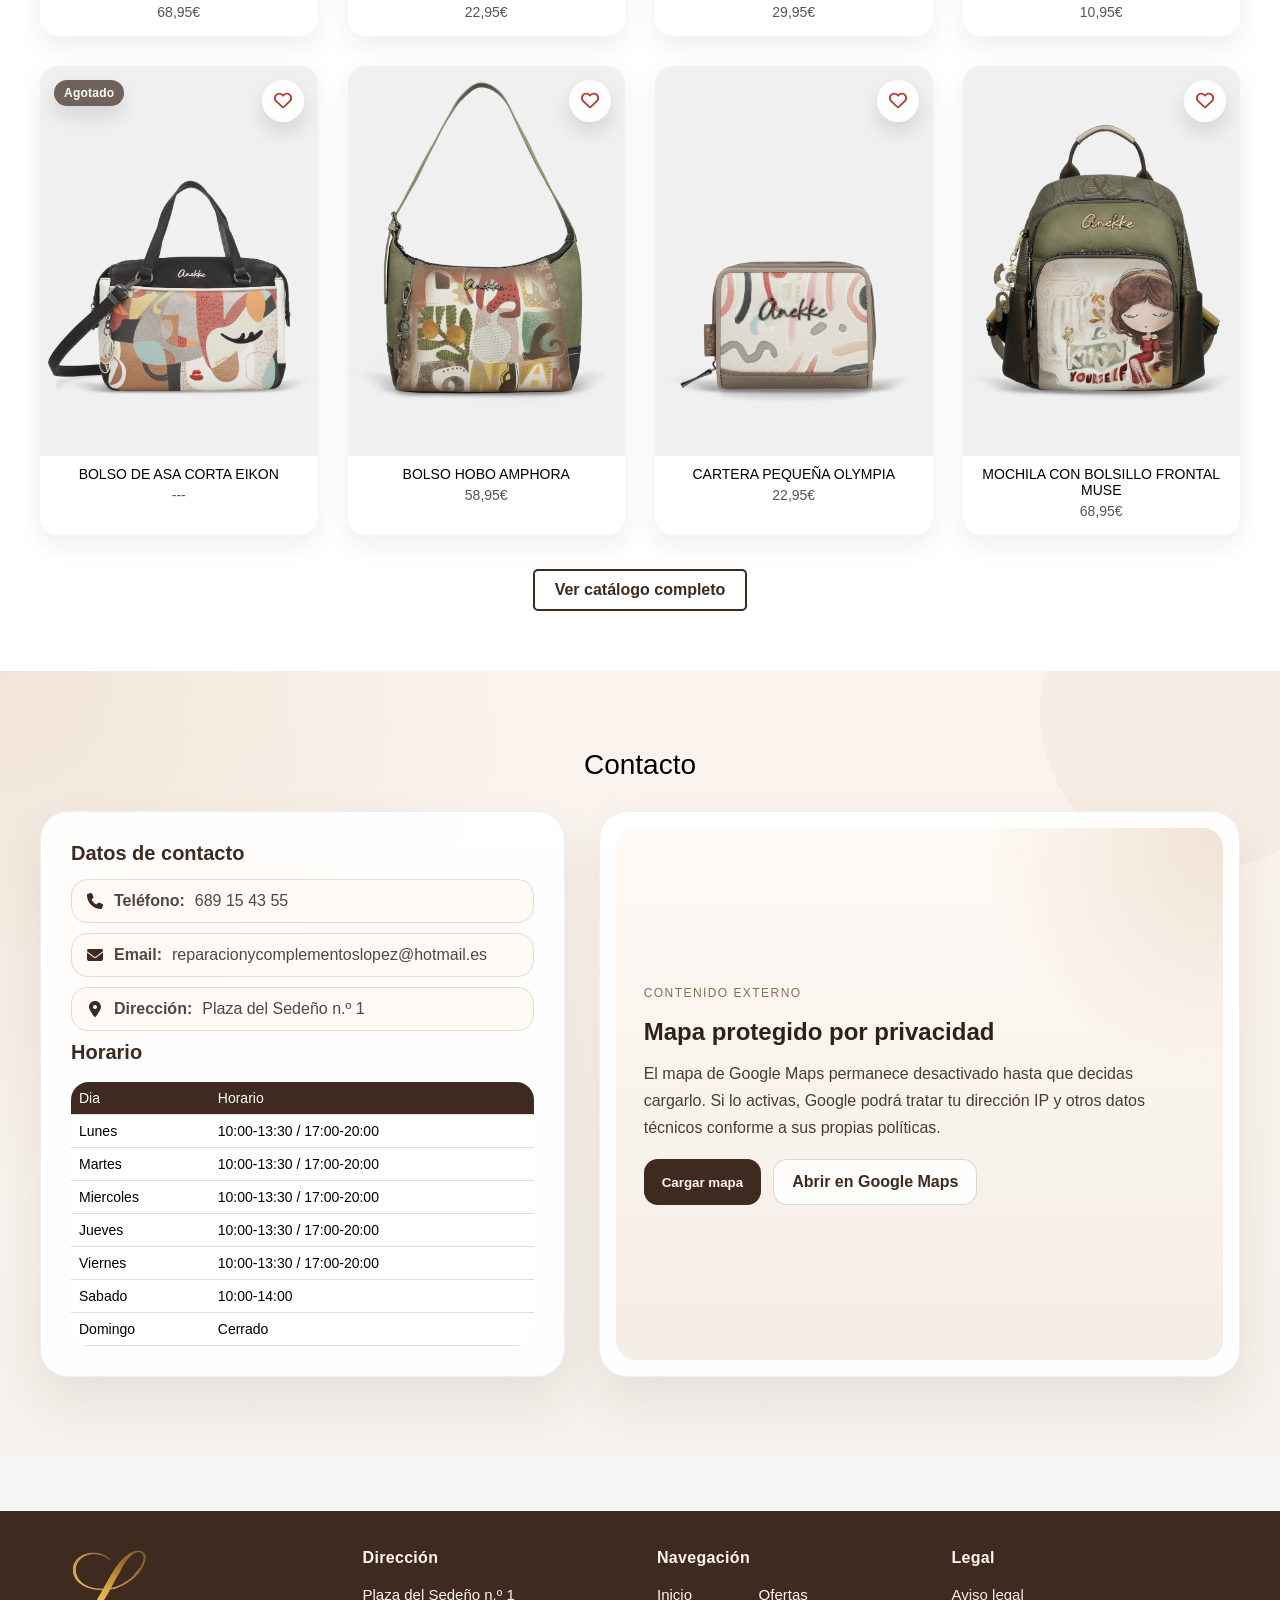
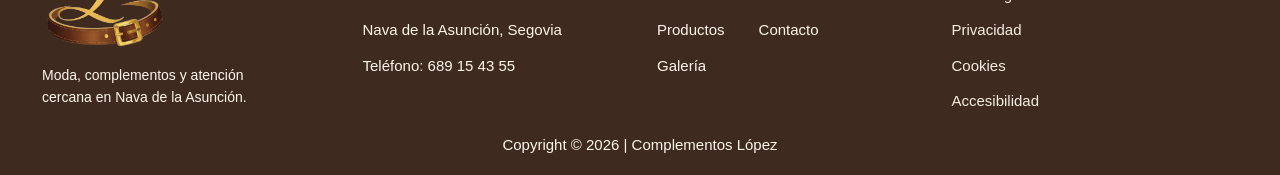
==== commit 919f59a3: "3º comit" ====
--- a/index.html
+++ b/index.html
@@ -6,6 +6,10 @@
     <title>Complementos López - Complementos y reparación de calzado en Nava de la Asunción</title>
     <meta name="description" content="Complementos López en Nava de la Asunción: complementos, reparación de calzado, catálogo, ofertas, galería, horarios y datos de contacto de la tienda.">
     <link rel="canonical" href="https://www.complementoslopeznava.es/">
+    <link rel="icon" href="favicon.ico" sizes="any">
+    <link rel="icon" type="image/png" href="favicon-48x48.png" sizes="48x48">
+    <link rel="apple-touch-icon" href="apple-touch-icon.png">
+    <link rel="manifest" href="site.webmanifest">
     <link rel="stylesheet" href="styles.css">
     <link rel="stylesheet" href="https://cdnjs.cloudflare.com/ajax/libs/font-awesome/6.5.2/css/all.min.css">
     <script type="application/ld+json">
--- a/styles.css
+++ b/styles.css
@@ -278,6 +278,22 @@
   font-size: 12px;
   line-height: 1.1;
   text-align: center;
+  backdrop-filter: blur(10px);
+  box-shadow: 0 14px 30px rgba(28, 18, 12, 0.28);
+}
+
+.contador.contador-hero.abierto {
+  background: rgba(24, 101, 61, 0.9);
+  color: #f3fff6;
+  border: 1px solid rgba(196, 239, 208, 0.44);
+  border-color: rgba(196, 239, 208, 0.44);
+}
+
+.contador.contador-hero.cerrado {
+  background: rgba(112, 33, 33, 0.9);
+  color: #fff1f1;
+  border: 1px solid rgba(255, 214, 214, 0.4);
+  border-color: rgba(255, 214, 214, 0.4);
   box-shadow: 0 14px 30px rgba(28, 18, 12, 0.2);
 }
 
@@ -1193,7 +1209,7 @@
 /* REDES SOCIALES HEADER */
 .redes {
   display: flex;
-  gap: 12px;
+  gap: 2px;
   margin-left: 0;
 }
 
@@ -1504,6 +1520,7 @@
   padding: 8px;
   border-radius: 14px;
   cursor: pointer;
+  min-width: 0;
 }
 
 .buscador-item:hover {
@@ -1521,7 +1538,16 @@
   display: flex;
   flex-direction: column;
   gap: 4px;
+  min-width: 0;
   color: #3e2a1f;
+}
+
+.buscador-item-texto strong,
+.buscador-item-texto small {
+  display: block;
+  min-width: 0;
+  overflow-wrap: anywhere;
+  word-break: break-word;
 }
 
 .buscador-item-texto small {
@@ -2765,6 +2791,30 @@
     left: 0;
     right: 0;
     width: 100%;
+    max-width: 100%;
+    overflow-x: hidden;
+  }
+
+  .header-tools .buscador-item {
+    grid-template-columns: 52px minmax(0, 1fr);
+    gap: 8px;
+  }
+
+  .header-tools .buscador-item-texto strong {
+    font-size: 13px;
+    line-height: 1.28;
+  }
+
+  .header-tools .buscador-item-texto small {
+    font-size: 12px;
+  }
+
+  .header.buscador-activo .header-panel {
+    gap: 0;
+  }
+
+  .header.buscador-activo nav {
+    display: none;
   }
 
   .header > .favoritos-menu {
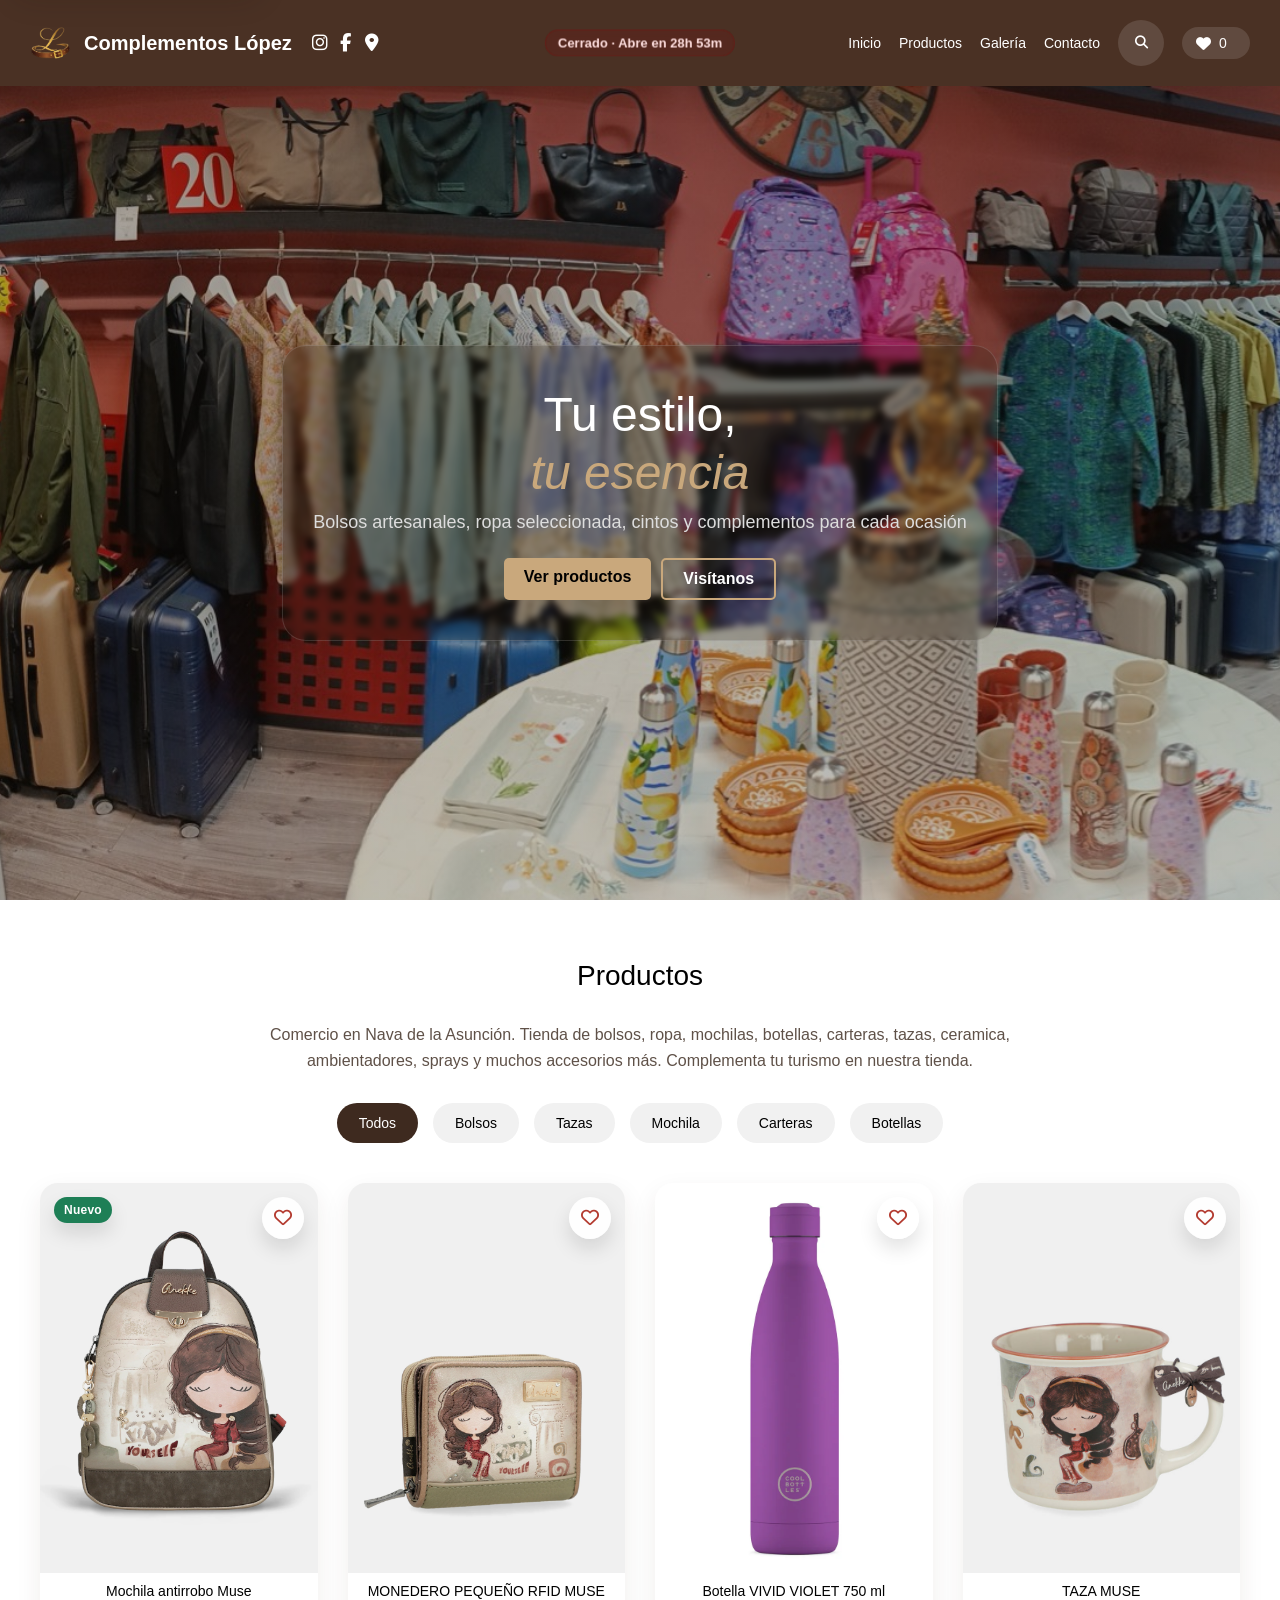
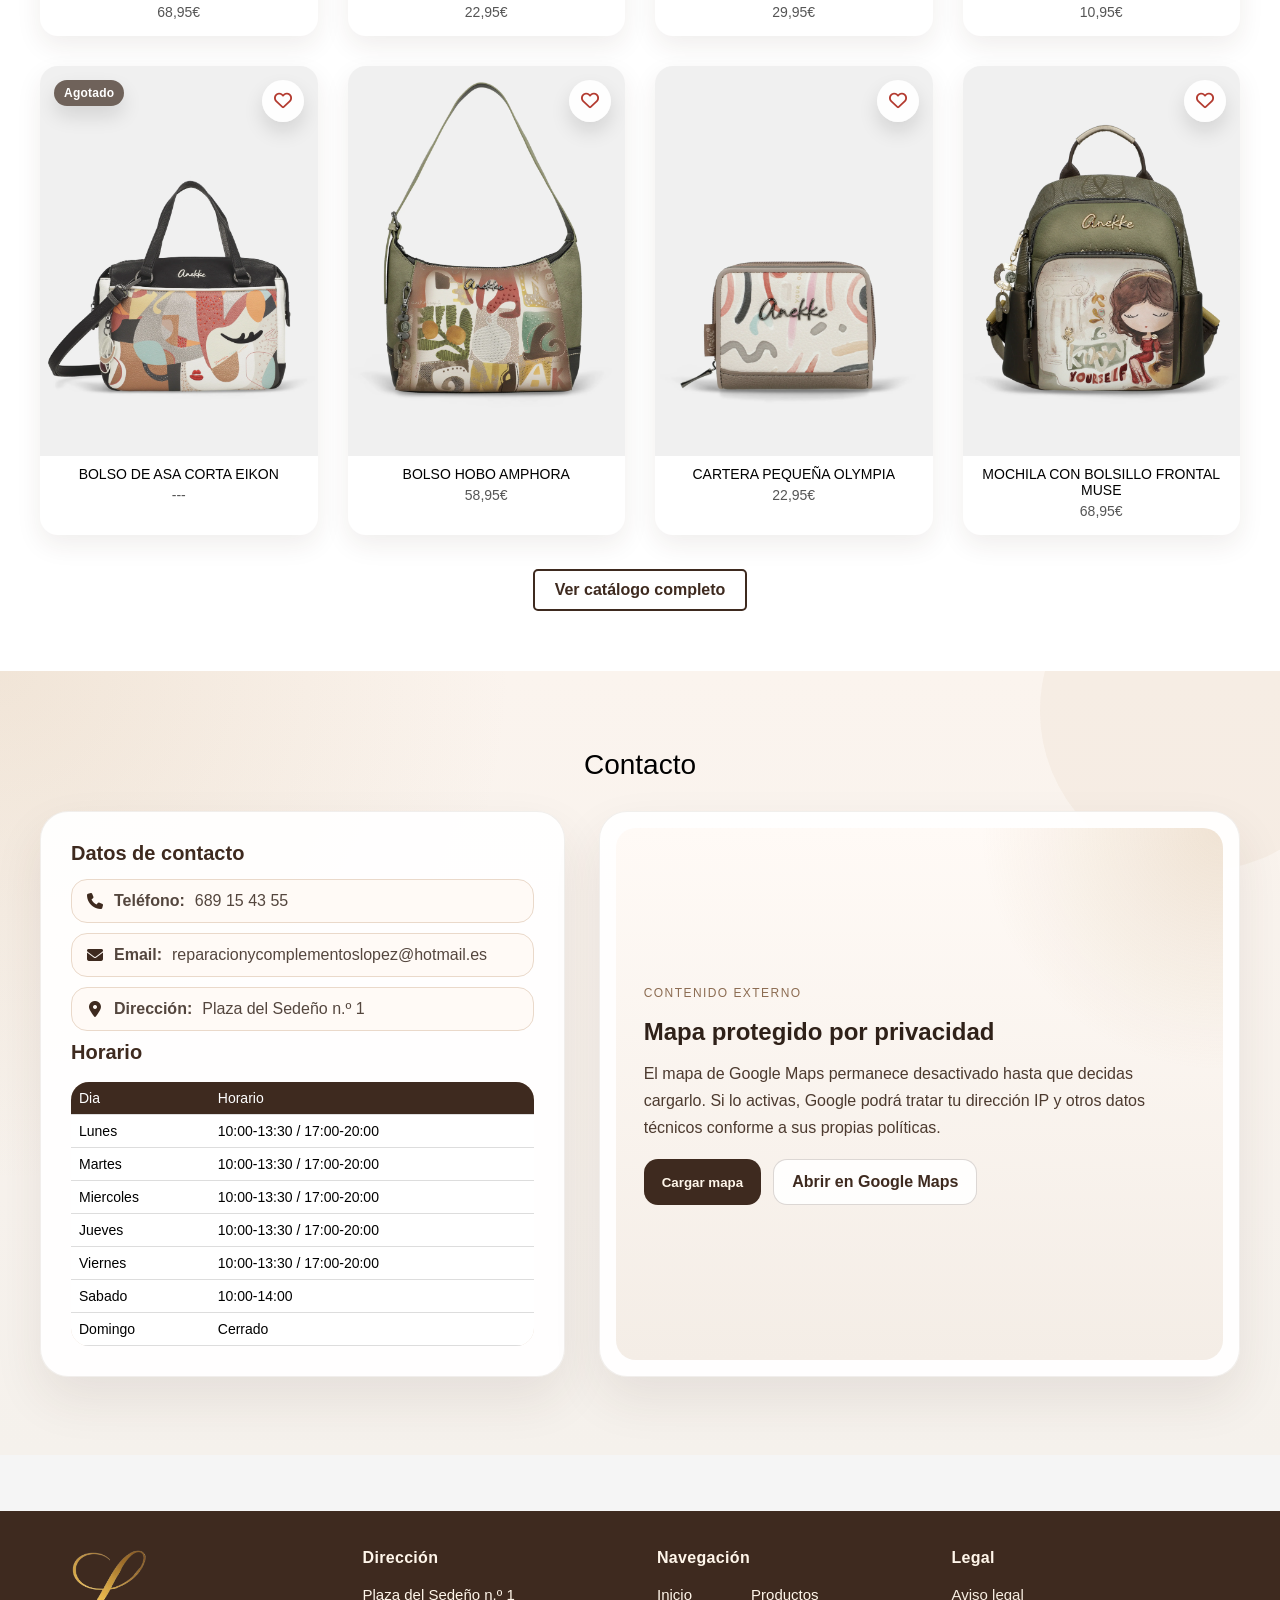
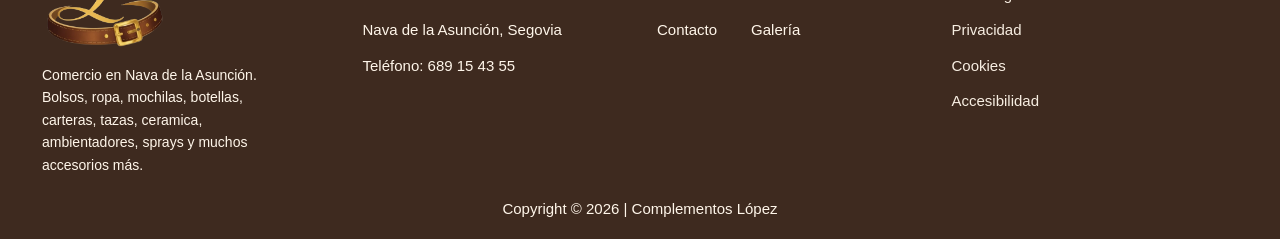
==== commit 4f3a9c92: "7º comit" ====
--- a/index.html
+++ b/index.html
@@ -3,15 +3,25 @@
 <head>
     <meta charset="UTF-8">
     <meta name="viewport" content="width=device-width, initial-scale=1.0">
-    <title>Complementos López - Complementos y reparación de calzado en Nava de la Asunción</title>
-    <meta name="description" content="Complementos López en Nava de la Asunción: complementos, reparación de calzado, catálogo, ofertas, galería, horarios y datos de contacto de la tienda.">
+    <title>Complementos López | Comercio en Nava de la Asunción</title>
+    <meta name="description" content="Comercio en Nava de la Asunción. Tienda de bolsos, ropa, mochilas, botellas, carteras, tazas, ceramica, ambientadores, sprays y muchos accesorios más. Complementa tu turismo en nuestra tienda">
     <link rel="canonical" href="https://www.complementoslopeznava.es/">
-    <link rel="icon" href="favicon.ico" sizes="any">
-    <link rel="icon" type="image/png" href="favicon-48x48.png" sizes="48x48">
-    <link rel="apple-touch-icon" href="apple-touch-icon.png">
-    <link rel="manifest" href="site.webmanifest">
+    <meta property="og:type" content="website">
+    <meta property="og:site_name" content="Complementos López">
+    <meta property="og:title" content="Complementos López | Comercio en Nava de la Asunción">
+    <meta property="og:description" content="Comercio en Nava de la Asunción. Tienda de bolsos, ropa, mochilas, botellas, carteras, tazas, ceramica, ambientadores, sprays y muchos accesorios más. Complementa tu turismo en nuestra tienda">
+    <meta property="og:url" content="https://www.complementoslopeznava.es/">
+    <meta property="og:image" content="https://www.complementoslopeznava.es/imagen%20sin%20fondo%206.png">
+    <meta name="twitter:card" content="summary">
+    <meta name="twitter:title" content="Complementos López | Comercio en Nava de la Asunción">
+    <meta name="twitter:description" content="Comercio en Nava de la Asunción. Tienda de bolsos, ropa, mochilas, botellas, carteras, tazas, ceramica, ambientadores, sprays y muchos accesorios más. Complementa tu turismo en nuestra tienda">
+    <meta name="twitter:image" content="https://www.complementoslopeznava.es/imagen%20sin%20fondo%206.png">
+    <link rel="shortcut icon" href="/favicon.ico">
+    <link rel="icon" href="/favicon.ico" sizes="any">
+    <link rel="icon" type="image/png" href="/favicon-48x48.png" sizes="48x48">
+    <link rel="apple-touch-icon" sizes="180x180" href="/apple-touch-icon.png">
     <link rel="stylesheet" href="styles.css">
-    <link rel="stylesheet" href="https://cdnjs.cloudflare.com/ajax/libs/font-awesome/6.5.2/css/all.min.css">
+    <link rel="stylesheet" href="https://cdnjs.cloudflare.com/ajax/libs/font-awesome/6.5.2/css/all.min.css" integrity="sha512-SnH5WK+bZxgPHs44uWIX+LLJAJ9/2PkPKZ5QiAj6Ta86w+fsb2TkcmfRyVX3pBnMFcV7oQPJkl9QevSCWr3W6A==" crossorigin="anonymous" referrerpolicy="no-referrer">
     <script type="application/ld+json">
     {
       "@context": "https://schema.org",
@@ -19,6 +29,7 @@
       "@id": "https://www.complementoslopeznava.es/#localbusiness",
       "name": "Complementos López",
       "url": "https://www.complementoslopeznava.es/",
+      "description": "Comercio en Nava de la Asunción. Tienda de bolsos, ropa, mochilas, botellas, carteras, tazas, ceramica, ambientadores, sprays y muchos accesorios más. Complementa tu turismo en nuestra tienda",
       "image": "https://www.complementoslopeznava.es/imagen%20sin%20fondo%206.png",
       "logo": "https://www.complementoslopeznava.es/imagen%20sin%20fondo%206.png",
       "telephone": "+34689154355",
@@ -75,6 +86,7 @@
     }
     </script>
     <script src="script.js" defer></script>
+    <script defer src="/_vercel/insights/script.js"></script>
 </head>
 <body>
 <div id="top" aria-hidden="true"></div>
@@ -106,7 +118,6 @@
                     <li><a href="#top">Inicio</a></li>
                     <li><a href="catalogo.html">Productos</a></li>
                     <li><a href="galeria.html">Galería</a></li>
-                    <li><a href="ofertas.html">Ofertas</a></li>
                     <li><a href="#Contacto">Contacto</a></li>
                 </ul>
             </nav>
@@ -157,7 +168,7 @@
     <section id="Productos" class="productos">
         <h2 class="titulo-seccion">Productos</h2>
         <p class="seccion-intro">
-            Aquí mostramos una selección inicial de productos destacados. Para ver el catálogo completo, entra en la página de productos.
+            Comercio en Nava de la Asunción. Tienda de bolsos, ropa, mochilas, botellas, carteras, tazas, ceramica, ambientadores, sprays y muchos accesorios más. Complementa tu turismo en nuestra tienda.
         </p>
 
         <div class="filtros">
@@ -387,7 +398,7 @@
             <a href="#top" class="footer-logo-link" aria-label="Ir al inicio de Complementos López">
                 <img src="imagen sin fondo 6.png" alt="Logo de Complementos López" class="footer-logo">
             </a>
-            <p class="footer-brand-texto">Moda, complementos y atención cercana en Nava de la Asunción.</p>
+            <p class="footer-brand-texto">Comercio en Nava de la Asunción. Bolsos, ropa, mochilas, botellas, carteras, tazas, ceramica, ambientadores, sprays y muchos accesorios más.</p>
         </div>
 
         <div class="footer-columna">
@@ -401,7 +412,6 @@
             <h3>Navegación</h3>
             <div class="footer-nav-grid">
                 <a href="#top">Inicio</a>
-                <a href="ofertas.html">Ofertas</a>
                 <a href="catalogo.html">Productos</a>
                 <a href="index.html#Contacto">Contacto</a>
                 <a href="galeria.html">Galería</a>
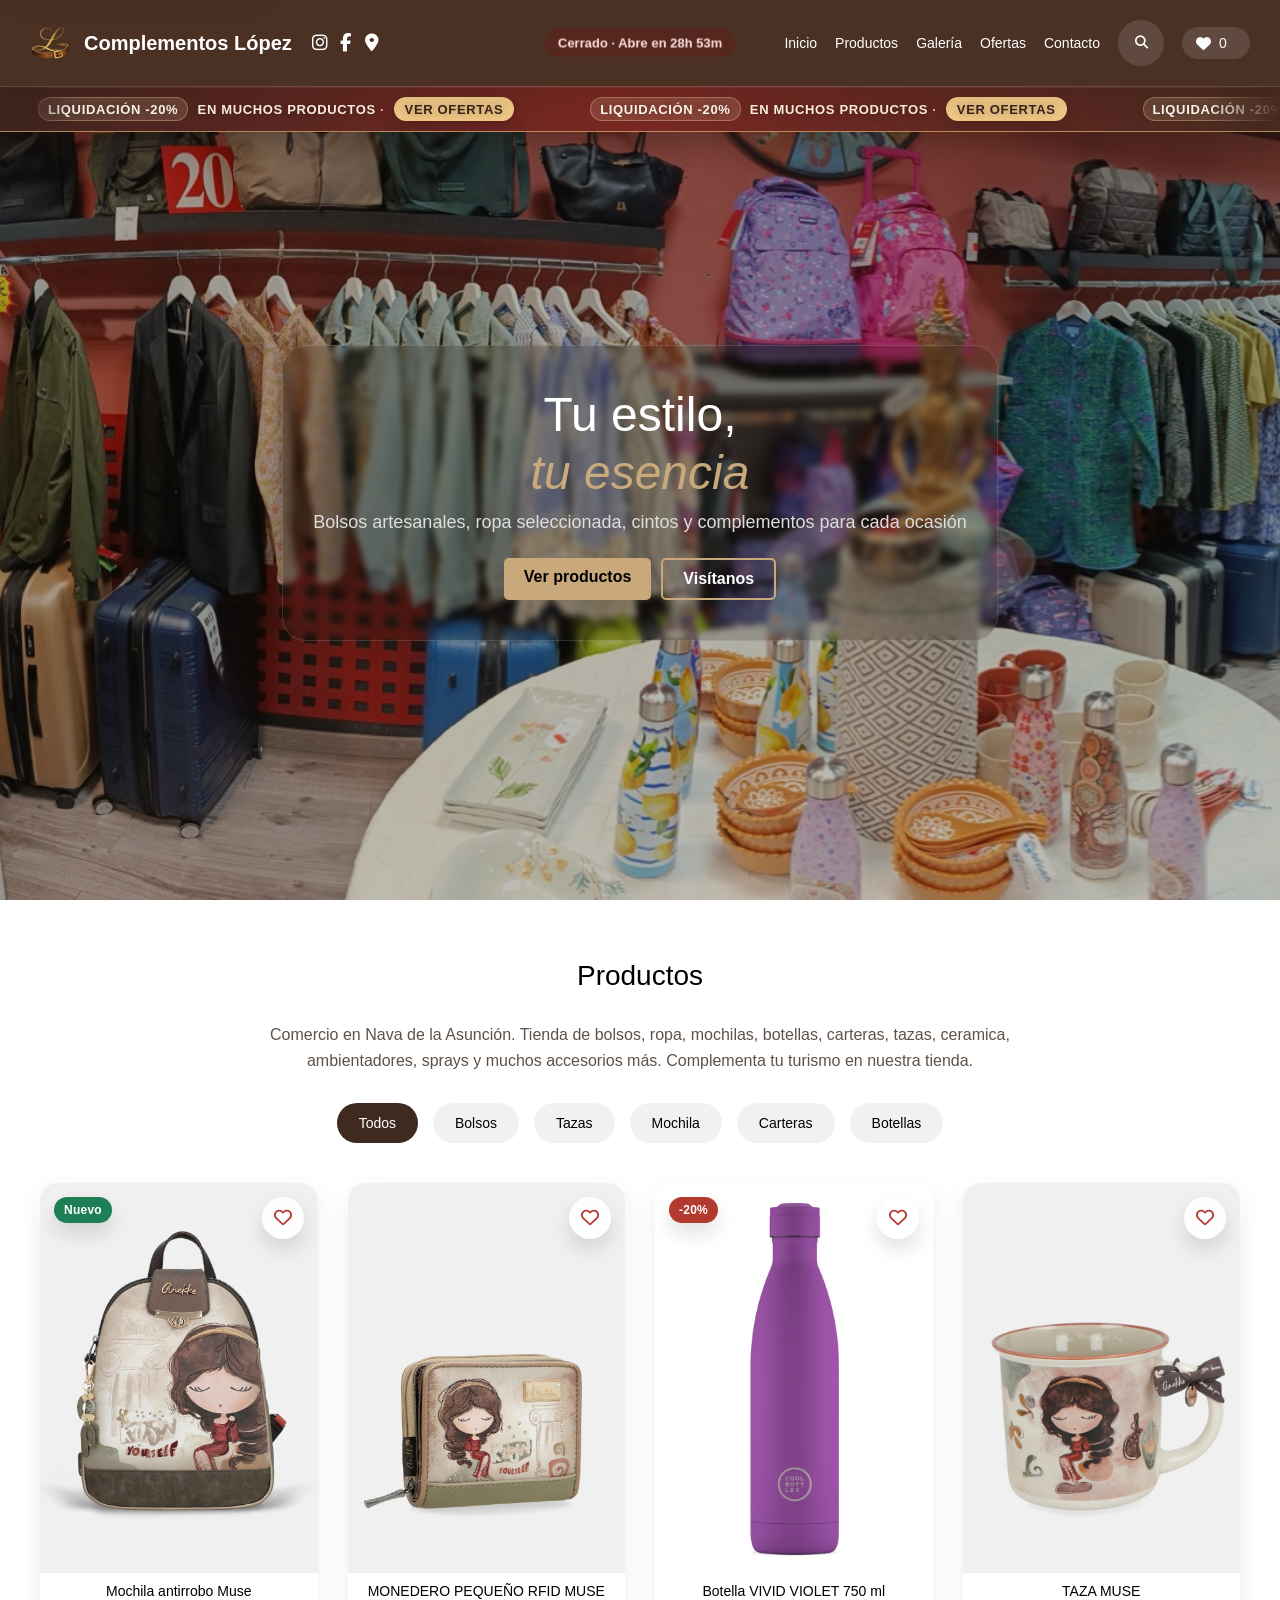
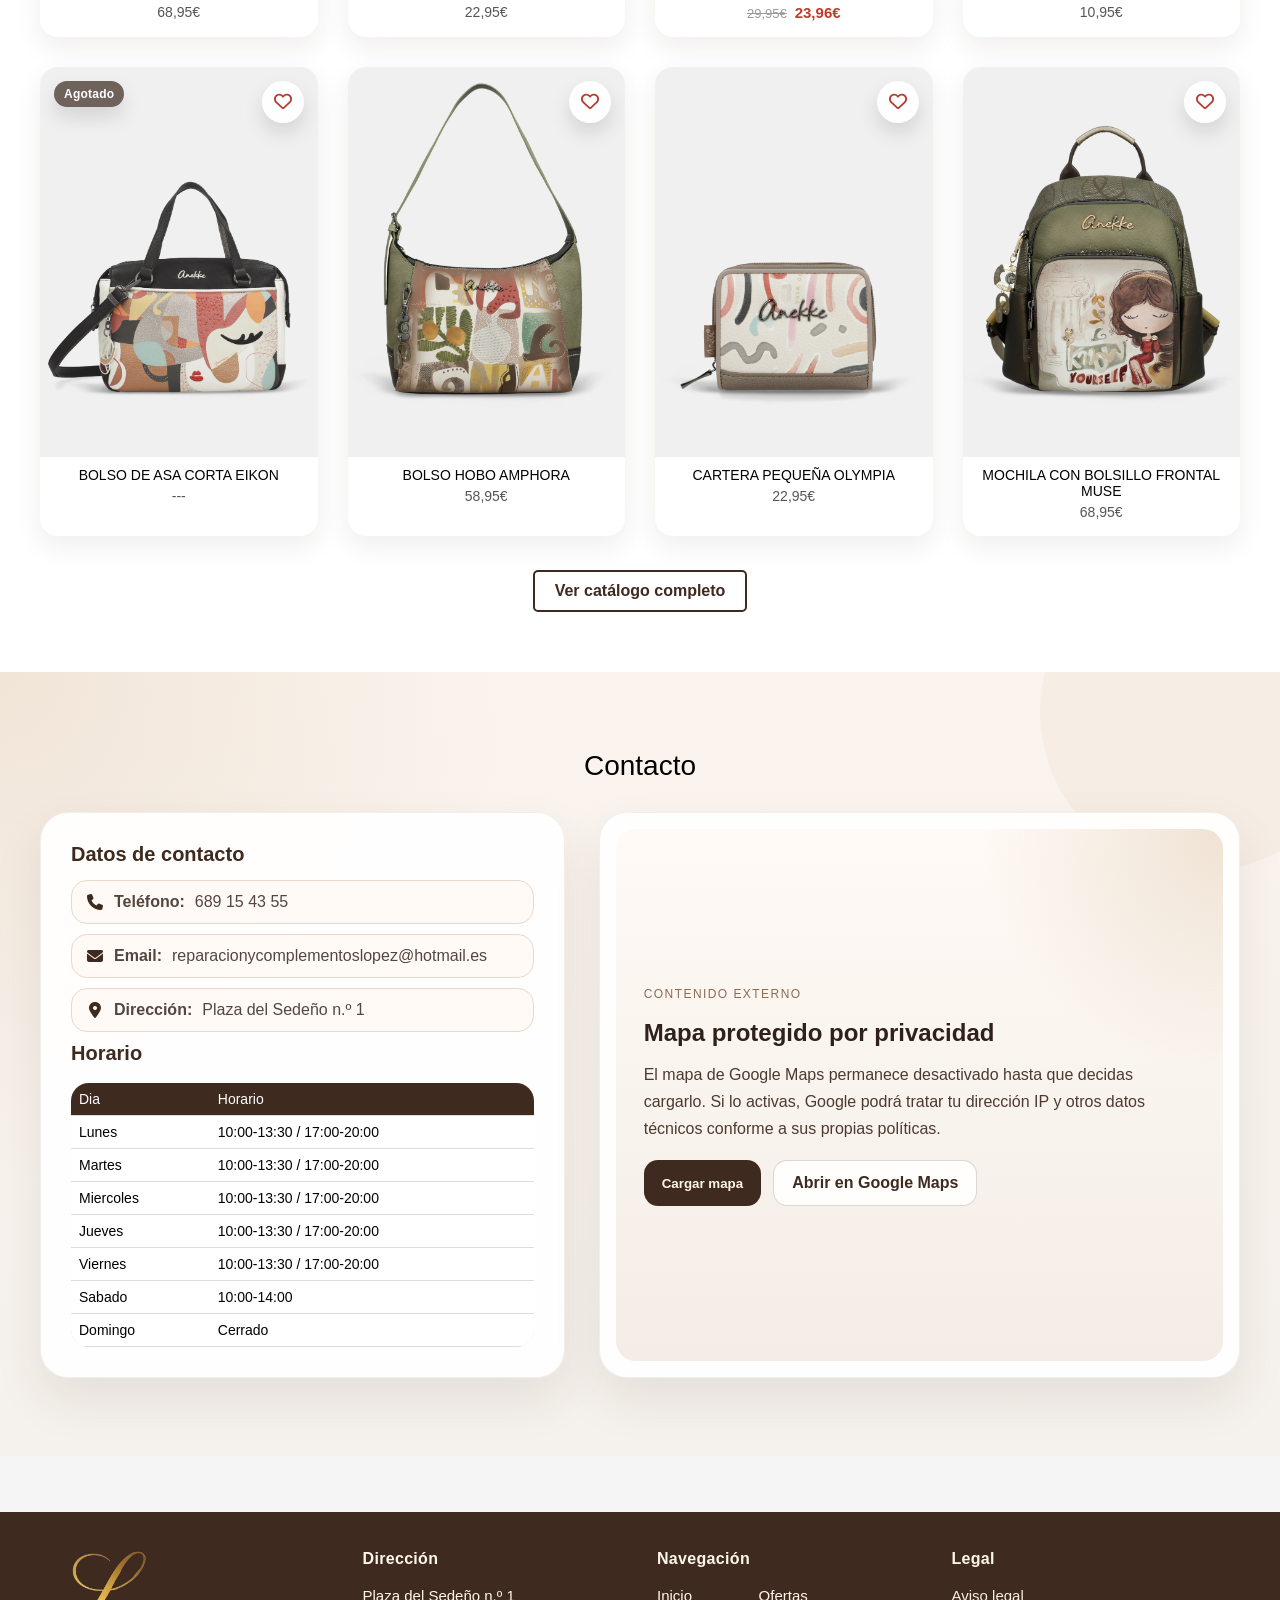
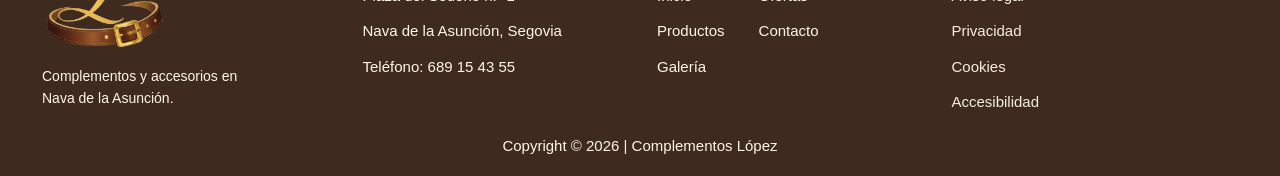
==== commit b94ccdc8: "8º comit" ====
--- a/index.html
+++ b/index.html
@@ -118,6 +118,7 @@
                     <li><a href="#top">Inicio</a></li>
                     <li><a href="catalogo.html">Productos</a></li>
                     <li><a href="galeria.html">Galería</a></li>
+                    <li><a href="ofertas.html">Ofertas</a></li>
                     <li><a href="#Contacto">Contacto</a></li>
                 </ul>
             </nav>
@@ -148,6 +149,24 @@
         </div>
     </header>
 
+<a href="ofertas.html" class="liquidacion-banner" aria-label="Ver ofertas de liquidación con 20% de descuento">
+    <span class="liquidacion-banner-pista" aria-hidden="true">
+        <span class="liquidacion-banner-grupo">
+            <span class="liquidacion-banner-item"><strong>LIQUIDACIÓN -20%</strong> EN MUCHOS PRODUCTOS <span class="liquidacion-banner-punto">·</span> <span class="liquidacion-banner-cta">VER OFERTAS</span></span>
+            <span class="liquidacion-banner-item"><strong>LIQUIDACIÓN -20%</strong> EN MUCHOS PRODUCTOS <span class="liquidacion-banner-punto">·</span> <span class="liquidacion-banner-cta">VER OFERTAS</span></span>
+            <span class="liquidacion-banner-item"><strong>LIQUIDACIÓN -20%</strong> EN MUCHOS PRODUCTOS <span class="liquidacion-banner-punto">·</span> <span class="liquidacion-banner-cta">VER OFERTAS</span></span>
+            <span class="liquidacion-banner-item"><strong>LIQUIDACIÓN -20%</strong> EN MUCHOS PRODUCTOS <span class="liquidacion-banner-punto">·</span> <span class="liquidacion-banner-cta">VER OFERTAS</span></span>
+        </span>
+        <span class="liquidacion-banner-grupo">
+            <span class="liquidacion-banner-item"><strong>LIQUIDACIÓN -20%</strong> EN MUCHOS PRODUCTOS <span class="liquidacion-banner-punto">·</span> <span class="liquidacion-banner-cta">VER OFERTAS</span></span>
+            <span class="liquidacion-banner-item"><strong>LIQUIDACIÓN -20%</strong> EN MUCHOS PRODUCTOS <span class="liquidacion-banner-punto">·</span> <span class="liquidacion-banner-cta">VER OFERTAS</span></span>
+            <span class="liquidacion-banner-item"><strong>LIQUIDACIÓN -20%</strong> EN MUCHOS PRODUCTOS <span class="liquidacion-banner-punto">·</span> <span class="liquidacion-banner-cta">VER OFERTAS</span></span>
+            <span class="liquidacion-banner-item"><strong>LIQUIDACIÓN -20%</strong> EN MUCHOS PRODUCTOS <span class="liquidacion-banner-punto">·</span> <span class="liquidacion-banner-cta">VER OFERTAS</span></span>
+        </span>
+    </span>
+    <span class="sr-only">LIQUIDACIÓN -20% EN MUCHOS PRODUCTOS · VER OFERTAS</span>
+</a>
+
 <main id="contenido-principal">
 <!-----------------------------------------------CENTRO DEL INICIO-------------------------------------------->
     <section id="Inicio" class="hero">
@@ -398,7 +417,7 @@
             <a href="#top" class="footer-logo-link" aria-label="Ir al inicio de Complementos López">
                 <img src="imagen sin fondo 6.png" alt="Logo de Complementos López" class="footer-logo">
             </a>
-            <p class="footer-brand-texto">Comercio en Nava de la Asunción. Bolsos, ropa, mochilas, botellas, carteras, tazas, ceramica, ambientadores, sprays y muchos accesorios más.</p>
+            <p class="footer-brand-texto">Complementos y accesorios en Nava de la Asunción.</p>
         </div>
 
         <div class="footer-columna">
@@ -412,6 +431,7 @@
             <h3>Navegación</h3>
             <div class="footer-nav-grid">
                 <a href="#top">Inicio</a>
+                <a href="ofertas.html">Ofertas</a>
                 <a href="catalogo.html">Productos</a>
                 <a href="index.html#Contacto">Contacto</a>
                 <a href="galeria.html">Galería</a>
--- a/styles.css
+++ b/styles.css
@@ -6,6 +6,7 @@
 
 html {
   scroll-behavior: smooth;
+  scroll-padding-top: calc(var(--header-height) + var(--promo-banner-height) + 12px);
   overflow-x: hidden;
 }
 
@@ -13,6 +14,8 @@
   --header-height: 86px;
   --header-height-mobile: 104px;
   --header-height-compact: 82px;
+  --promo-banner-height: 46px;
+  --promo-banner-height-mobile: 40px;
 }
 
 /* TIPOGRAFÍA */
@@ -20,7 +23,7 @@
   font-family: Arial, sans-serif;
   background-color: #f5f5f5;
   margin: 0;
-  padding-top: var(--header-height);
+  padding-top: calc(var(--header-height) + var(--promo-banner-height));
   width: 100%;
   max-width: 100%;
   overflow-x: hidden;
@@ -238,6 +241,7 @@
   align-items: center;
   text-align: center;
   color: white;
+  margin-top: calc(-1 * var(--promo-banner-height));
   padding: 20px;
   overflow: hidden;
   isolation: isolate;
@@ -267,6 +271,118 @@
   border-radius: 24px;
 }
 
+.liquidacion-banner {
+  position: fixed;
+  top: var(--header-height);
+  left: 0;
+  right: 0;
+  z-index: 999;
+  height: var(--promo-banner-height);
+  display: flex;
+  align-items: center;
+  overflow: hidden;
+  border-top: 1px solid rgba(255, 238, 206, 0.2);
+  border-bottom: 1px solid rgba(238, 196, 129, 0.62);
+  background:
+    linear-gradient(90deg, rgba(64, 37, 31, 0.98) 0%, rgba(122, 39, 34, 0.98) 48%, rgba(72, 42, 32, 0.98) 100%);
+  color: #fff3df;
+  text-decoration: none;
+  box-shadow: 0 12px 28px rgba(35, 20, 13, 0.28), inset 0 1px 0 rgba(255, 255, 255, 0.08);
+  backdrop-filter: blur(8px);
+}
+
+.liquidacion-banner::before,
+.liquidacion-banner::after {
+  content: "";
+  position: absolute;
+  top: 0;
+  bottom: 0;
+  width: 72px;
+  z-index: 1;
+  pointer-events: none;
+}
+
+.liquidacion-banner::before {
+  left: 0;
+  background: linear-gradient(90deg, rgba(64, 37, 31, 0.98), rgba(64, 37, 31, 0));
+}
+
+.liquidacion-banner::after {
+  right: 0;
+  background: linear-gradient(270deg, rgba(72, 42, 32, 0.98), rgba(72, 42, 32, 0));
+}
+
+.liquidacion-banner-pista {
+  display: flex;
+  align-items: center;
+  width: max-content;
+  height: 100%;
+  animation: liquidacion-marquesina 48s linear infinite;
+  will-change: transform;
+}
+
+.liquidacion-banner-grupo {
+  display: flex;
+  align-items: center;
+  flex: 0 0 auto;
+  height: 100%;
+}
+
+.liquidacion-banner-item {
+  flex: 0 0 auto;
+  padding: 0 38px;
+  font-size: 13px;
+  font-weight: 700;
+  line-height: 1;
+  letter-spacing: 0.05em;
+  white-space: nowrap;
+  text-shadow: 0 1px 8px rgba(35, 20, 12, 0.26);
+}
+
+.liquidacion-banner-item strong {
+  display: inline-flex;
+  align-items: center;
+  min-height: 24px;
+  padding: 3px 9px;
+  border-radius: 999px;
+  margin-right: 5px;
+  background: rgba(255, 231, 184, 0.15);
+  border: 1px solid rgba(255, 224, 171, 0.32);
+  color: #fffaf0;
+  font-weight: 900;
+}
+
+.liquidacion-banner-punto {
+  color: #f0c987;
+  font-weight: 900;
+}
+
+.liquidacion-banner-cta {
+  display: inline-flex;
+  align-items: center;
+  min-height: 24px;
+  padding: 4px 11px;
+  border-radius: 999px;
+  margin-left: 5px;
+  background: #f0c987;
+  color: #3b231b;
+  font-weight: 800;
+  text-decoration: none;
+  box-shadow: 0 6px 14px rgba(40, 21, 14, 0.24);
+}
+
+.sr-only {
+  position: absolute;
+  width: 1px;
+  height: 1px;
+  padding: 0;
+  margin: -1px;
+  overflow: hidden;
+  clip: rect(0, 0, 0, 0);
+  white-space: nowrap;
+  border: 0;
+}
+
 .contador-hero-link {
   display: none;
   text-decoration: none;
@@ -304,6 +420,16 @@
 
   to {
     background-position: right center;
+  }
+}
+
+@keyframes liquidacion-marquesina {
+  from {
+    transform: translateX(0);
+  }
+
+  to {
+    transform: translateX(-50%);
   }
 }
 
@@ -365,6 +491,7 @@
 
   .hero {
     min-height: calc(100vh - var(--header-height-mobile));
+    margin-top: calc(-1 * var(--promo-banner-height-mobile));
     flex-direction: column;
     gap: 14px;
     padding: 16px;
@@ -378,6 +505,26 @@
   .hero-content {
     padding: 28px 18px;
     border-radius: 18px;
+  }
+
+  .liquidacion-banner {
+    height: var(--promo-banner-height-mobile);
+  }
+
+  .liquidacion-banner-pista {
+    animation-duration: 40s;
+  }
+
+  .liquidacion-banner-item {
+    padding: 0 22px;
+    font-size: 11px;
+    letter-spacing: 0.03em;
+  }
+
+  .liquidacion-banner-item strong,
+  .liquidacion-banner-cta {
+    min-height: 22px;
+    padding: 3px 8px;
   }
 
   .breadcrumbs {
@@ -1740,7 +1887,7 @@
 
 .legal-sidebar {
   position: sticky;
-  top: calc(var(--header-height) + 20px);
+  top: calc(var(--header-height) + var(--promo-banner-height) + 20px);
   display: grid;
   gap: 18px;
 }
@@ -2424,8 +2571,12 @@
 }
 
 @media (max-width: 1020px) {
+  html {
+    scroll-padding-top: calc(var(--header-height-compact) + var(--promo-banner-height-mobile) + 12px);
+  }
+
   body {
-    padding-top: var(--header-height-compact);
+    padding-top: calc(var(--header-height-compact) + var(--promo-banner-height-mobile));
   }
 
   .header {
@@ -2438,6 +2589,11 @@
 
   .hero {
     min-height: calc(100vh - var(--header-height-compact));
+    margin-top: calc(-1 * var(--promo-banner-height-mobile));
+  }
+
+  .liquidacion-banner {
+    top: var(--header-height-compact);
   }
 
   .header-brand {
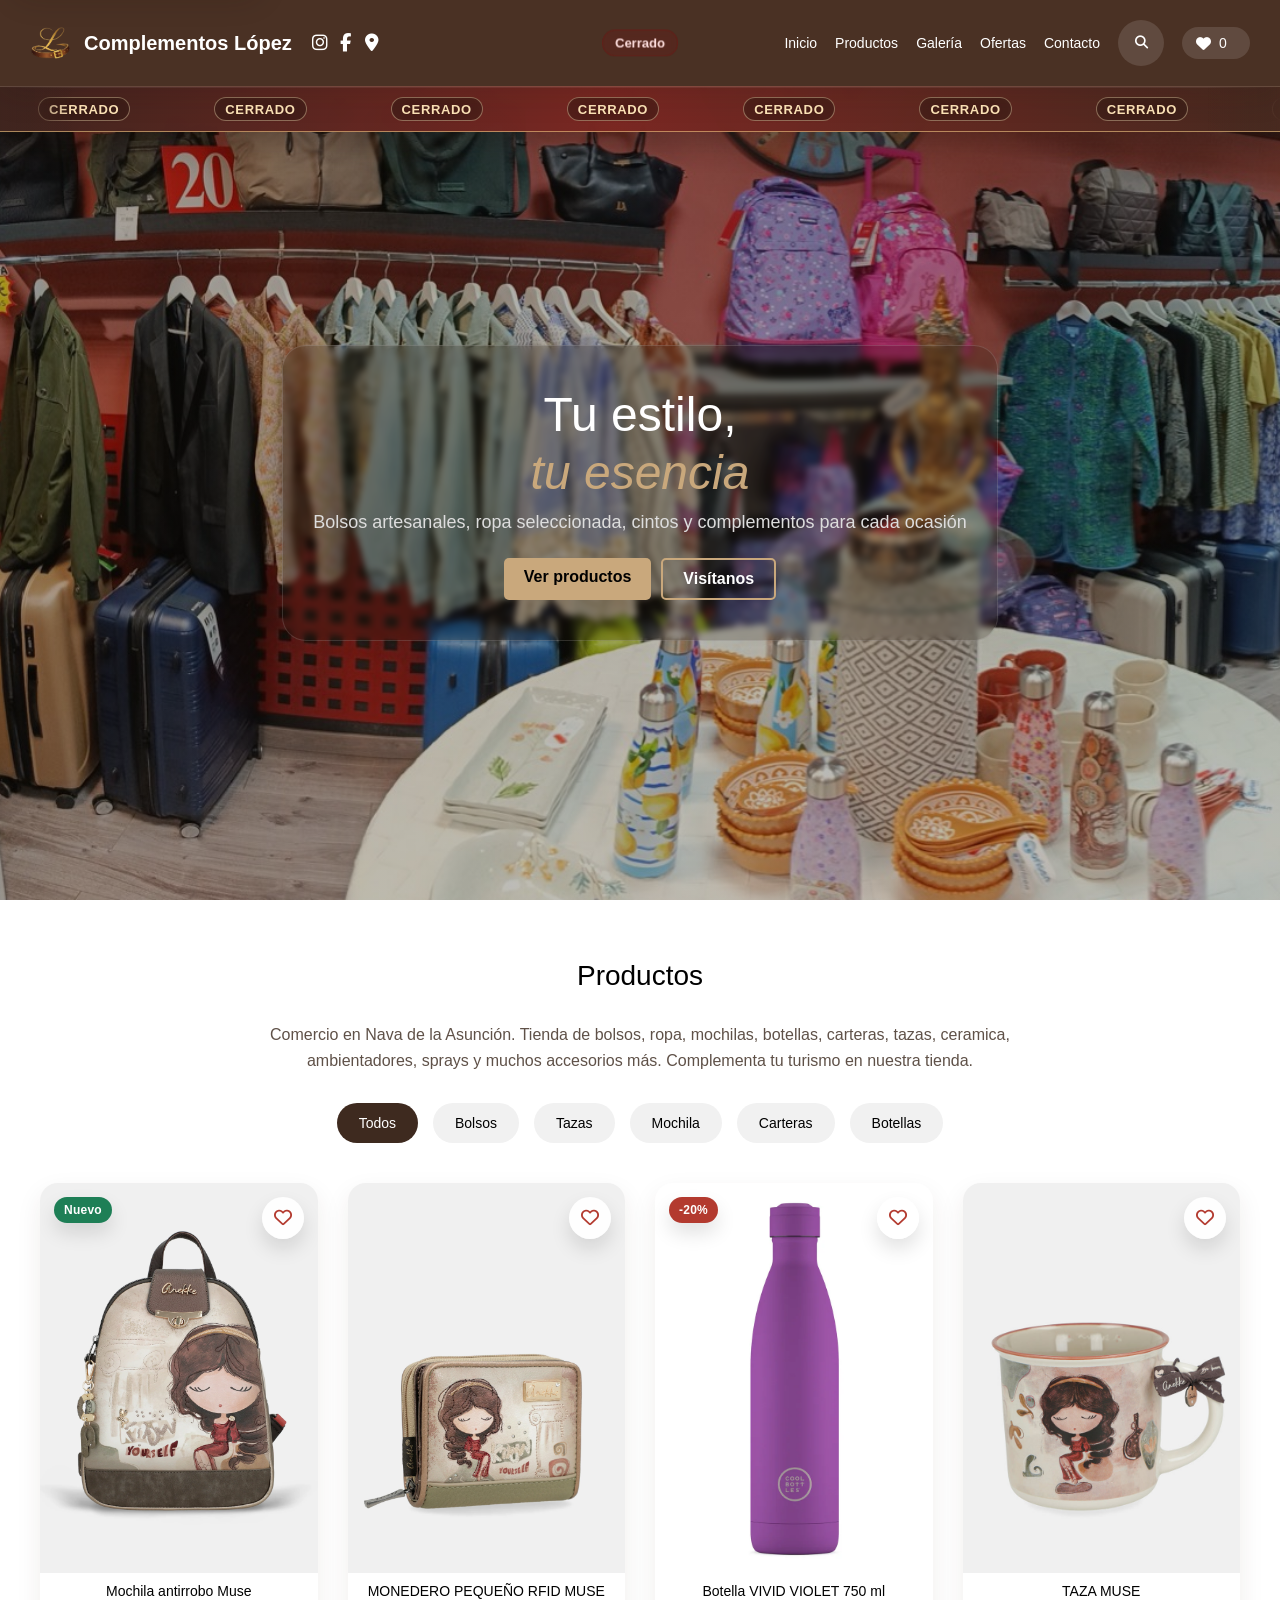
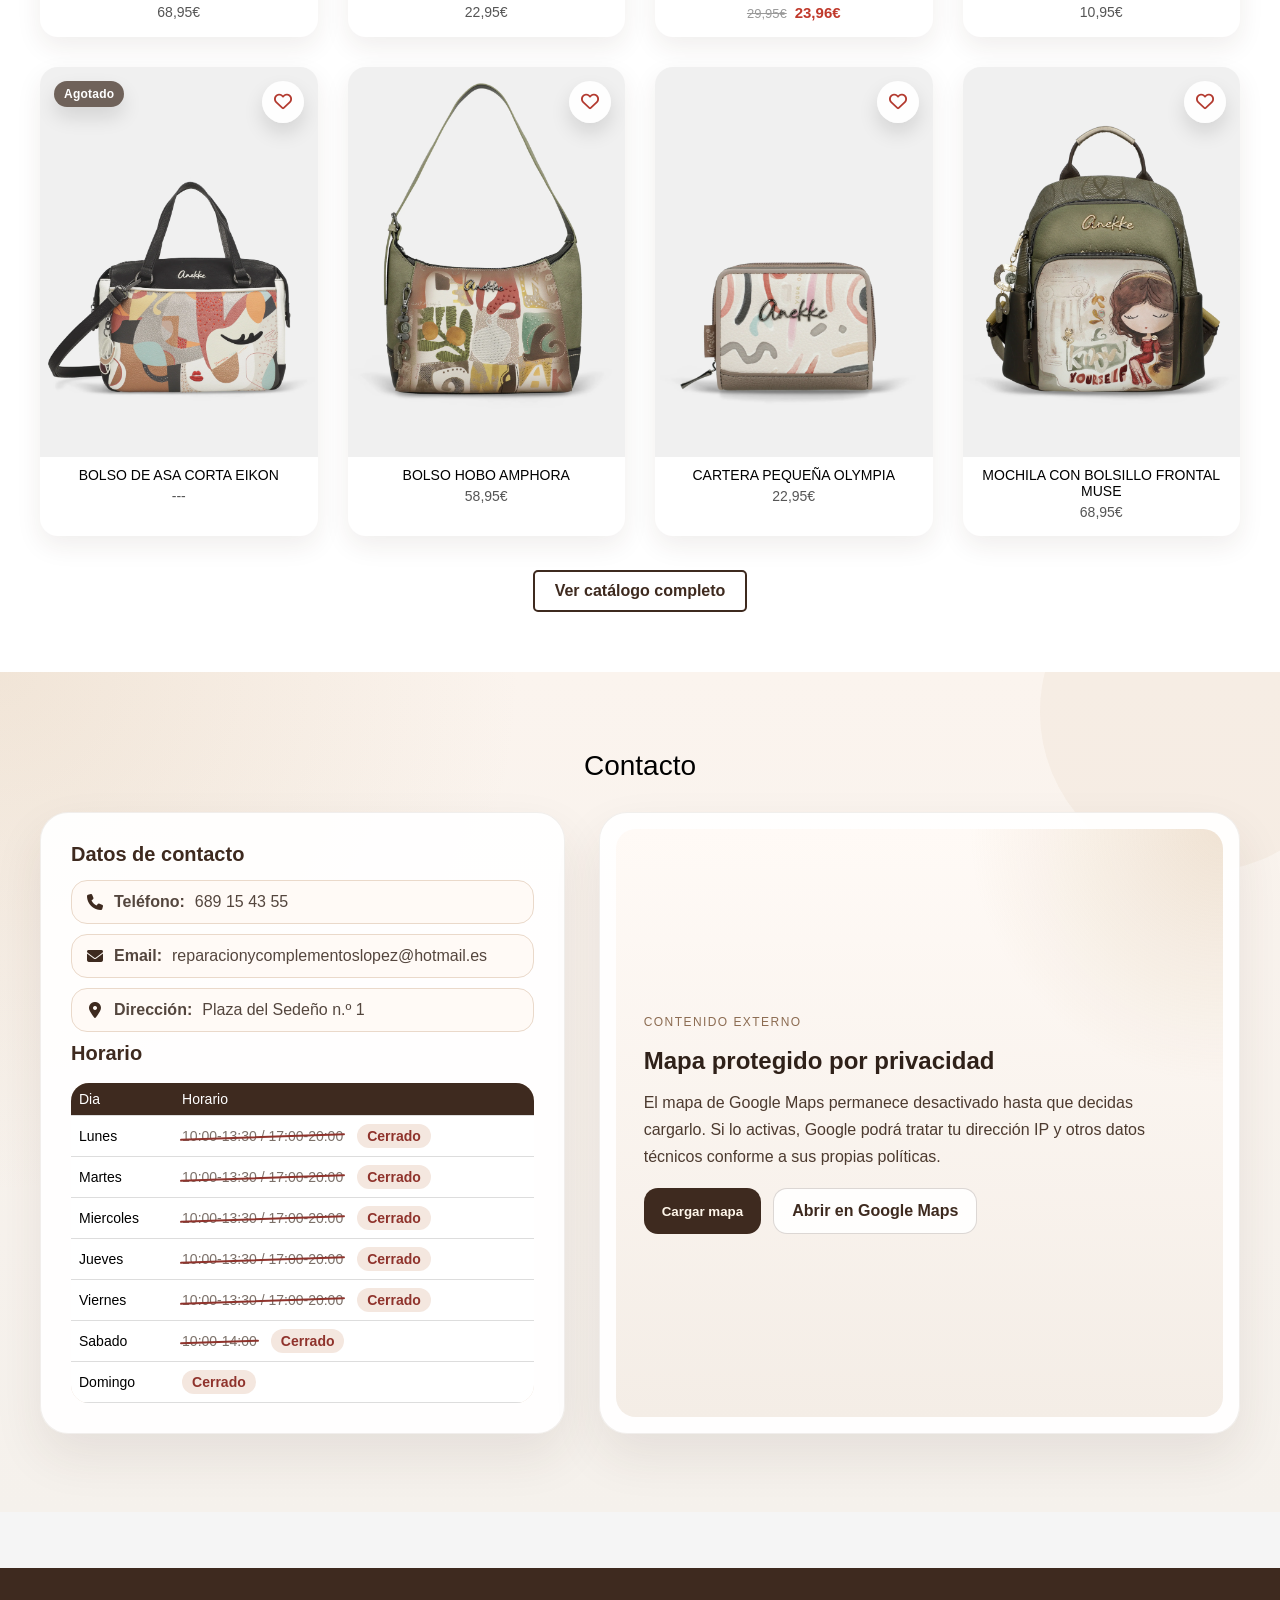
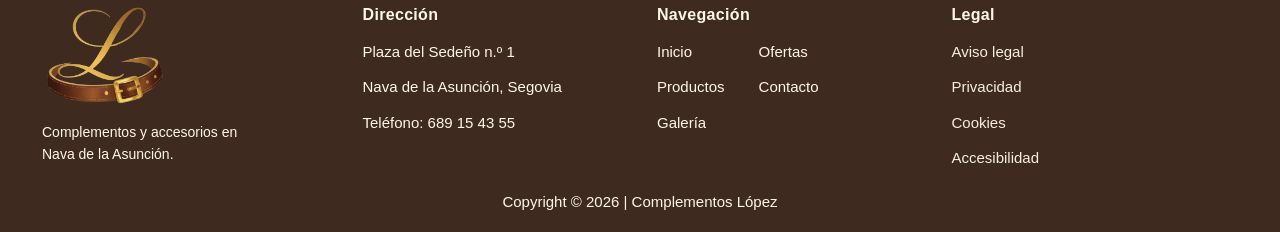
==== commit 78f842db: "8º comit" ====
--- a/index.html
+++ b/index.html
@@ -41,43 +41,6 @@
         "addressRegion": "Segovia",
         "addressCountry": "ES"
       },
-      "openingHours": [
-        "Mo-Fr 10:00-13:30",
-        "Mo-Fr 17:00-20:00",
-        "Sa 10:00-14:00"
-      ],
-      "openingHoursSpecification": [
-        {
-          "@type": "OpeningHoursSpecification",
-          "dayOfWeek": [
-            "Monday",
-            "Tuesday",
-            "Wednesday",
-            "Thursday",
-            "Friday"
-          ],
-          "opens": "10:00",
-          "closes": "13:30"
-        },
-        {
-          "@type": "OpeningHoursSpecification",
-          "dayOfWeek": [
-            "Monday",
-            "Tuesday",
-            "Wednesday",
-            "Thursday",
-            "Friday"
-          ],
-          "opens": "17:00",
-          "closes": "20:00"
-        },
-        {
-          "@type": "OpeningHoursSpecification",
-          "dayOfWeek": "Saturday",
-          "opens": "10:00",
-          "closes": "14:00"
-        }
-      ],
       "sameAs": [
         "https://www.instagram.com/complementos_lopez?igsh=ODFwa2NobmN1YTds",
         "https://www.facebook.com/reparaciondecalzadoycomplemetoslopez?locale=es_ES"
@@ -85,7 +48,7 @@
       "hasMap": "https://maps.app.goo.gl/gQDj4W1P7266BY769"
     }
     </script>
-    <script src="script.js" defer></script>
+    <script src="script.js?v=20260702-disponibilidad" defer></script>
     <script defer src="/_vercel/insights/script.js"></script>
 </head>
 <body>
@@ -149,22 +112,22 @@
         </div>
     </header>
 
-<a href="ofertas.html" class="liquidacion-banner" aria-label="Ver ofertas de liquidación con 20% de descuento">
+<a href="ofertas.html" class="liquidacion-banner" aria-label="Cerrado">
     <span class="liquidacion-banner-pista" aria-hidden="true">
         <span class="liquidacion-banner-grupo">
-            <span class="liquidacion-banner-item"><strong>LIQUIDACIÓN -20%</strong> EN MUCHOS PRODUCTOS <span class="liquidacion-banner-punto">·</span> <span class="liquidacion-banner-cta">VER OFERTAS</span></span>
-            <span class="liquidacion-banner-item"><strong>LIQUIDACIÓN -20%</strong> EN MUCHOS PRODUCTOS <span class="liquidacion-banner-punto">·</span> <span class="liquidacion-banner-cta">VER OFERTAS</span></span>
-            <span class="liquidacion-banner-item"><strong>LIQUIDACIÓN -20%</strong> EN MUCHOS PRODUCTOS <span class="liquidacion-banner-punto">·</span> <span class="liquidacion-banner-cta">VER OFERTAS</span></span>
-            <span class="liquidacion-banner-item"><strong>LIQUIDACIÓN -20%</strong> EN MUCHOS PRODUCTOS <span class="liquidacion-banner-punto">·</span> <span class="liquidacion-banner-cta">VER OFERTAS</span></span>
+            <span class="liquidacion-banner-item"><span class="liquidacion-banner-cerrado">CERRADO</span></span>
+            <span class="liquidacion-banner-item"><span class="liquidacion-banner-cerrado">CERRADO</span></span>
+            <span class="liquidacion-banner-item"><span class="liquidacion-banner-cerrado">CERRADO</span></span>
+            <span class="liquidacion-banner-item"><span class="liquidacion-banner-cerrado">CERRADO</span></span>
         </span>
         <span class="liquidacion-banner-grupo">
-            <span class="liquidacion-banner-item"><strong>LIQUIDACIÓN -20%</strong> EN MUCHOS PRODUCTOS <span class="liquidacion-banner-punto">·</span> <span class="liquidacion-banner-cta">VER OFERTAS</span></span>
-            <span class="liquidacion-banner-item"><strong>LIQUIDACIÓN -20%</strong> EN MUCHOS PRODUCTOS <span class="liquidacion-banner-punto">·</span> <span class="liquidacion-banner-cta">VER OFERTAS</span></span>
-            <span class="liquidacion-banner-item"><strong>LIQUIDACIÓN -20%</strong> EN MUCHOS PRODUCTOS <span class="liquidacion-banner-punto">·</span> <span class="liquidacion-banner-cta">VER OFERTAS</span></span>
-            <span class="liquidacion-banner-item"><strong>LIQUIDACIÓN -20%</strong> EN MUCHOS PRODUCTOS <span class="liquidacion-banner-punto">·</span> <span class="liquidacion-banner-cta">VER OFERTAS</span></span>
+            <span class="liquidacion-banner-item"><span class="liquidacion-banner-cerrado">CERRADO</span></span>
+            <span class="liquidacion-banner-item"><span class="liquidacion-banner-cerrado">CERRADO</span></span>
+            <span class="liquidacion-banner-item"><span class="liquidacion-banner-cerrado">CERRADO</span></span>
+            <span class="liquidacion-banner-item"><span class="liquidacion-banner-cerrado">CERRADO</span></span>
         </span>
     </span>
-    <span class="sr-only">LIQUIDACIÓN -20% EN MUCHOS PRODUCTOS · VER OFERTAS</span>
+    <span class="sr-only">CERRADO</span>
 </a>
 
 <main id="contenido-principal">
@@ -369,13 +332,13 @@
             <h3>Horario</h3>
             <table class="tabla-horario">
                 <tr><th>Dia</th><th>Horario</th></tr>
-                <tr><td>Lunes</td><td>10:00-13:30 / 17:00-20:00</td></tr>
-                <tr><td>Martes</td><td>10:00-13:30 / 17:00-20:00</td></tr>
-                <tr><td>Miercoles</td><td>10:00-13:30 / 17:00-20:00</td></tr>
-                <tr><td>Jueves</td><td>10:00-13:30 / 17:00-20:00</td></tr>
-                <tr><td>Viernes</td><td>10:00-13:30 / 17:00-20:00</td></tr>
-                <tr><td>Sabado</td><td>10:00-14:00</td></tr>
-                <tr><td>Domingo</td><td>Cerrado</td></tr>
+                <tr><td>Lunes</td><td><span class="horario-tachado">10:00-13:30 / 17:00-20:00</span><span class="horario-cerrado">Cerrado</span></td></tr>
+                <tr><td>Martes</td><td><span class="horario-tachado">10:00-13:30 / 17:00-20:00</span><span class="horario-cerrado">Cerrado</span></td></tr>
+                <tr><td>Miercoles</td><td><span class="horario-tachado">10:00-13:30 / 17:00-20:00</span><span class="horario-cerrado">Cerrado</span></td></tr>
+                <tr><td>Jueves</td><td><span class="horario-tachado">10:00-13:30 / 17:00-20:00</span><span class="horario-cerrado">Cerrado</span></td></tr>
+                <tr><td>Viernes</td><td><span class="horario-tachado">10:00-13:30 / 17:00-20:00</span><span class="horario-cerrado">Cerrado</span></td></tr>
+                <tr><td>Sabado</td><td><span class="horario-tachado">10:00-14:00</span><span class="horario-cerrado">Cerrado</span></td></tr>
+                <tr><td>Domingo</td><td><span class="horario-cerrado">Cerrado</span></td></tr>
             </table>
         </div>
 
--- a/styles.css
+++ b/styles.css
@@ -352,6 +352,19 @@
   font-weight: 900;
 }
 
+.liquidacion-banner-cerrado {
+  display: inline-flex;
+  align-items: center;
+  min-height: 24px;
+  padding: 3px 10px;
+  border-radius: 999px;
+  margin-right: 8px;
+  background: rgba(52, 28, 22, 0.52);
+  border: 1px solid rgba(255, 231, 184, 0.4);
+  color: #ffe5b8;
+  font-weight: 900;
+}
+
 .liquidacion-banner-punto {
   color: #f0c987;
   font-weight: 900;
@@ -969,6 +982,36 @@
 
 .tabla-horario td {
   background: white;
+}
+
+.horario-tachado {
+  position: relative;
+  display: inline-block;
+  margin-right: 14px;
+  color: #7b7069;
+}
+
+.horario-tachado::after {
+  content: "";
+  position: absolute;
+  left: -2px;
+  right: -2px;
+  top: 50%;
+  height: 2px;
+  border-radius: 999px;
+  background: #8f332c;
+  transform: rotate(-2deg);
+}
+
+.horario-cerrado {
+  display: inline-flex;
+  align-items: center;
+  padding: 4px 10px;
+  border-radius: 999px;
+  background: #f4e7df;
+  color: #8f332c;
+  font-weight: 800;
+  white-space: nowrap;
 }
 
 /* MAPA */
